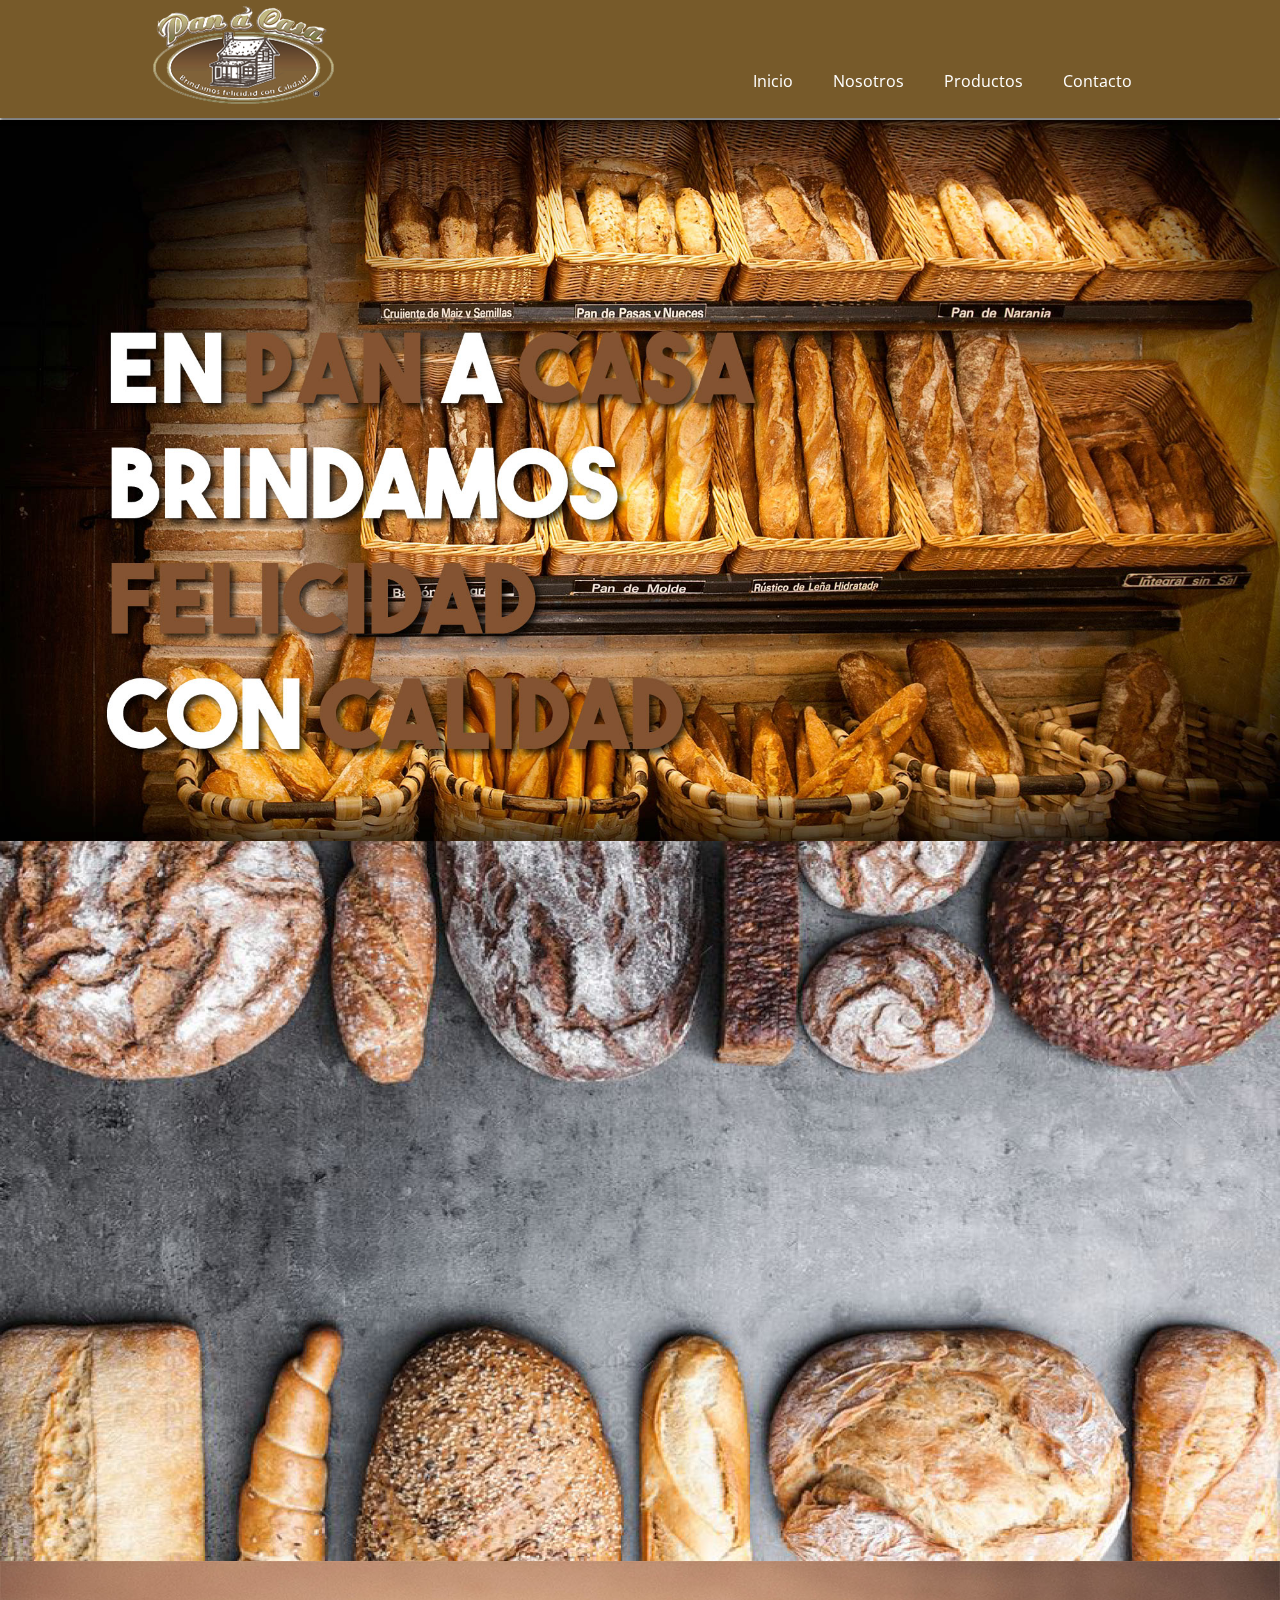
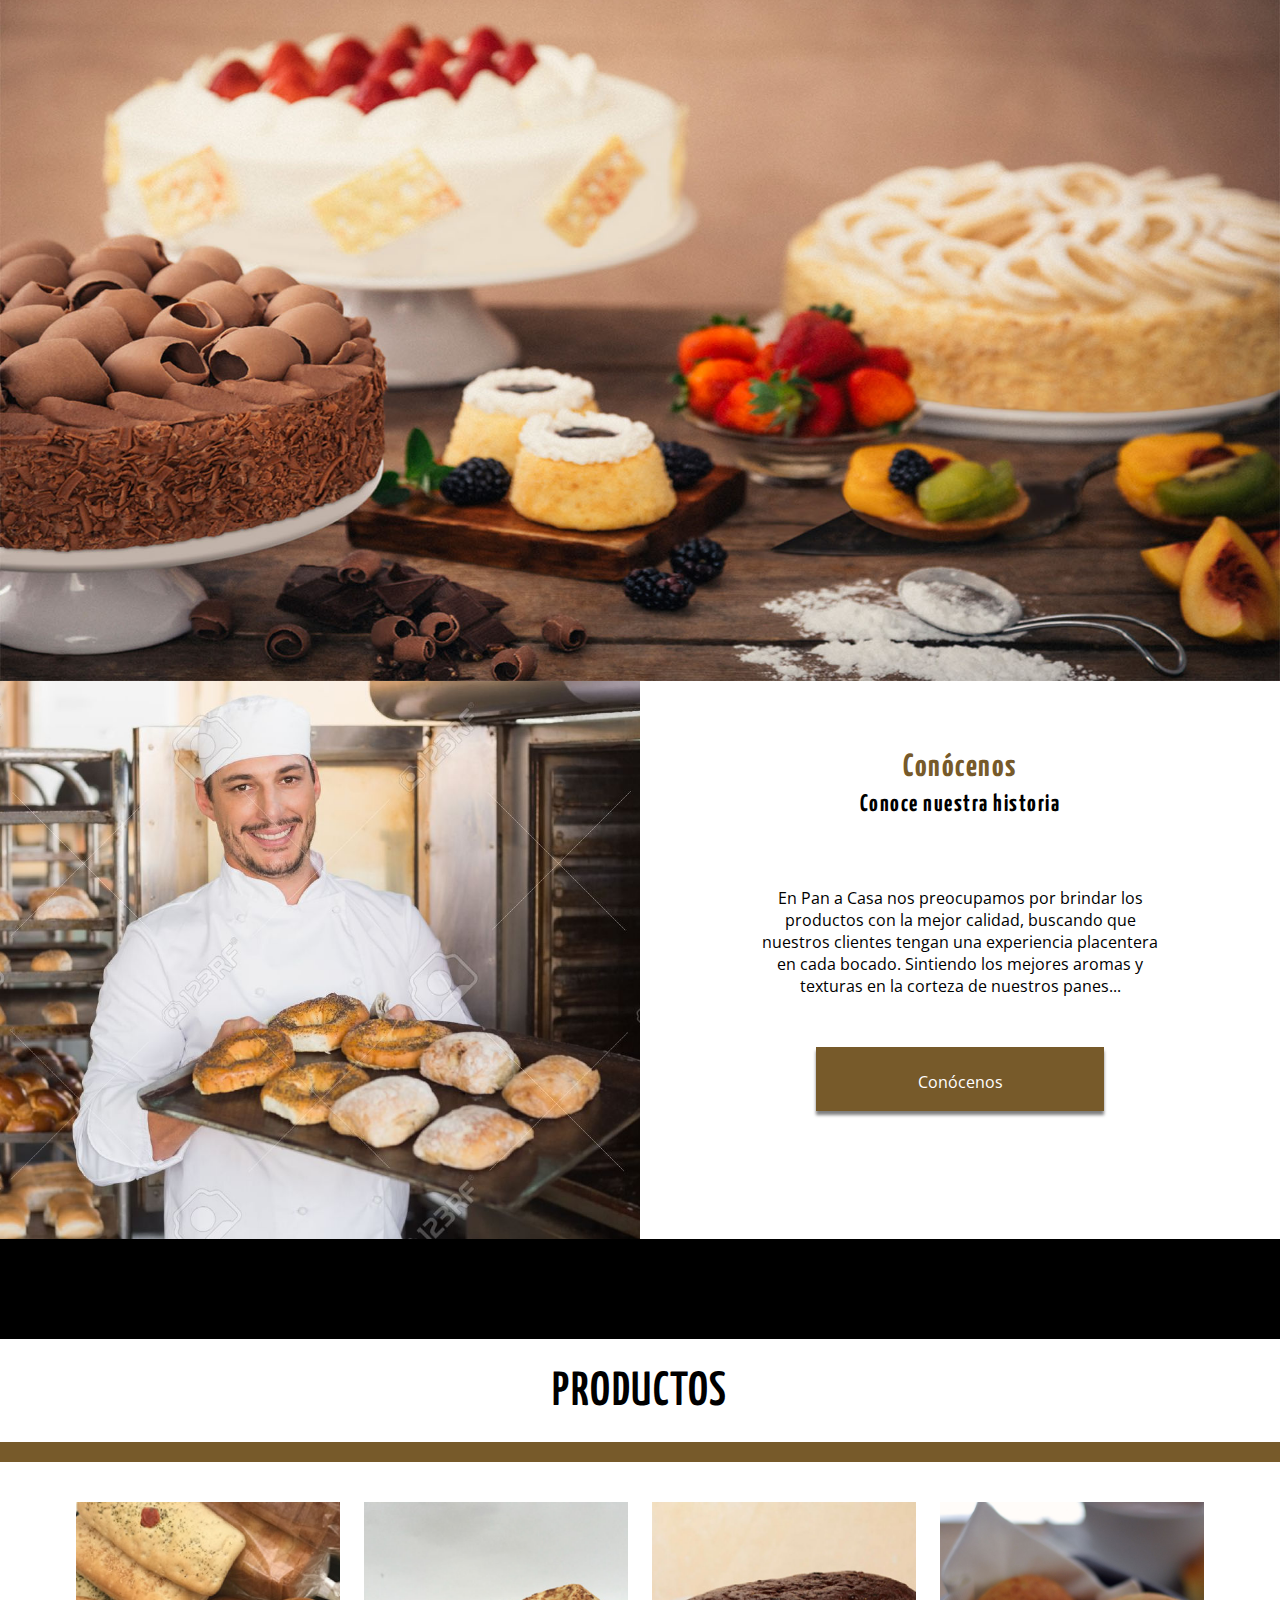
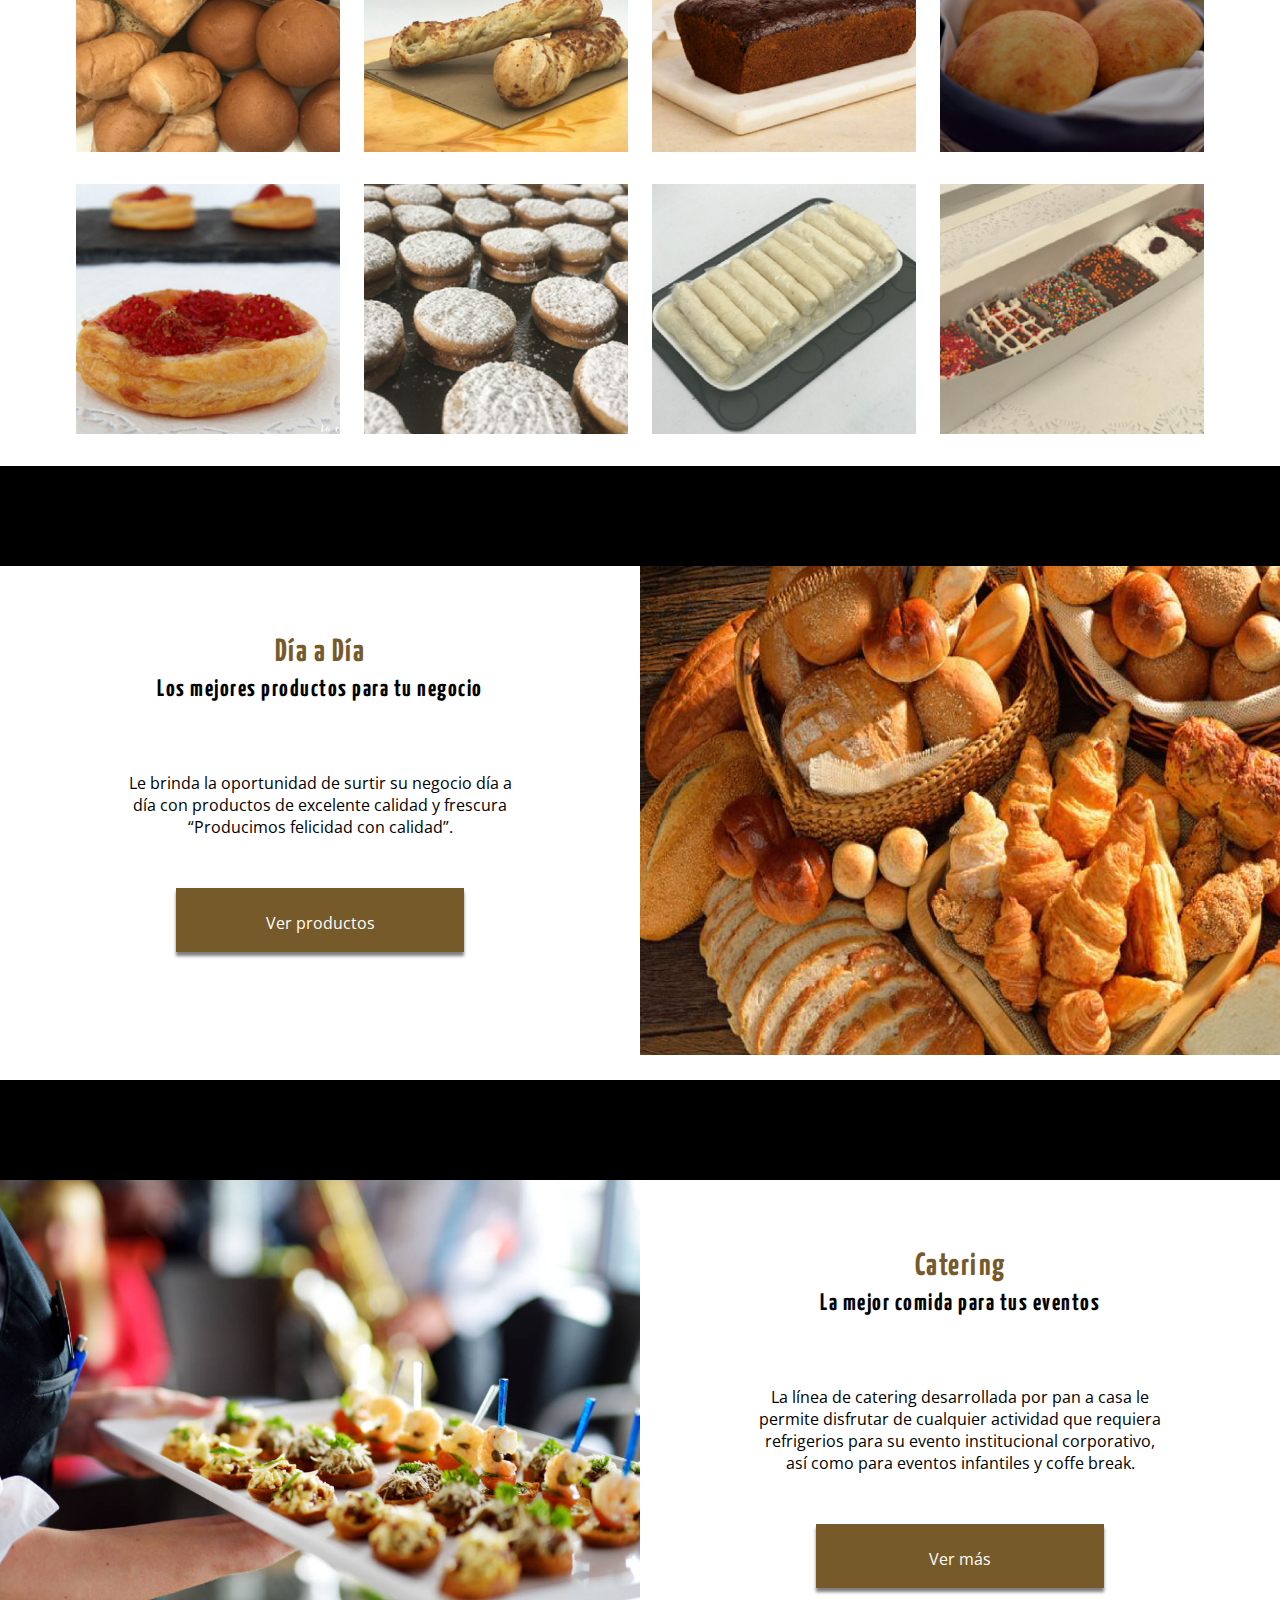
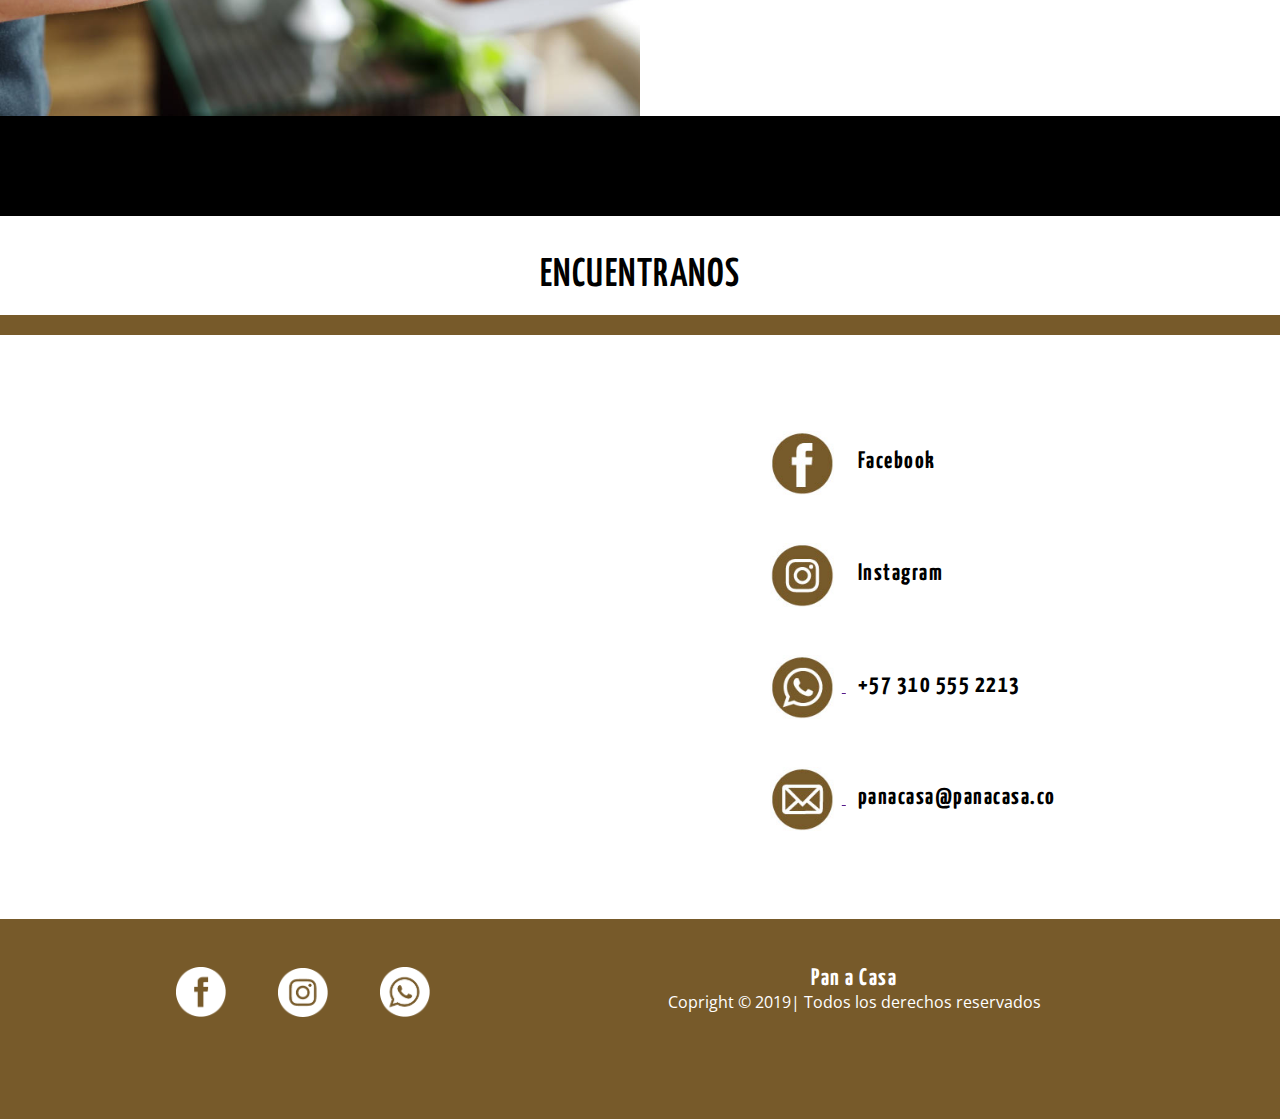
==== index.html @ 4ca824ef "CAMBIODENOMBRE" ====
<!DOCTYPE html>
<html lang="es">
<head>
    <meta charset="UTF-8">
    <title>Pan a Casa</title>
    <meta name="viewport" content="width=device-width, user-scalable=no, initial-scale=1.0, maximum-scale=1.0, minimum-scale=1.0">
    <link rel="stylesheet" href="stylemain.css">
    <link href="https://file.myfontastic.com/bBXtkY3eDu5WtBXfw7Bp5E/icons.css" rel="stylesheet">
    <script src="https://ajax.googleapis.com/ajax/libs/jquery/1.6.2/jquery.min.js"></script>
  <script src="js/jquery.flexslider.js"></script>
  <script type="text/javascript" charset="utf-8">
  $(window).load(function() {
    $('.flexslider').flexslider({
    touch: true,
    pauseOnAction: false,
    pauseOnHover: false,
});
  });
  </script>
    </head>
<body>
  <div class="cajahead">
    <header class="header">
     <div class="contenedorhead">
          <img src="img/logopanacasa.png" alt="" class="logo">
          <span class="icon-menu" id="btn-menu"></span>
          <nav class="nav" id="nav">
              <ul class="menu">
                  <li class="menu-icon"><a class="menu-item" href="">Inicio</a></li>
                  <li class="menu-icon"><a class="menu-item" href="#conocenos">Nosotros</a></li>
                  <li class="menu-icon"><a class="menu-item" href="#productossec">Productos</a></li>
                  <li class="menu-icon"><a class="menu-item" href="#contacto">Contacto</a></li>
              </ul>
          </nav>     
  </div>
  </header>
    </div>
    
      <div class="flexslider">
  <ul class="slides">
    <li>
      <img src="img/banerfoto.jpg" />
    </li>
    <li>
      <img src="img/difpan.jpg" />
    </li>
    <li>
      <img src="img/pastelesbaner.jpg" />
    </li>
  </ul>
</div>
  </div>
  <main>
      <div class="contenedor" id="conocenos">
          <div class="leftim">
              <img src="img/panadero2.jpg" alt="">
          </div>
          <div class="texder">
              <h1>Conócenos</h1>
              <h2>Conoce nuestra historia</h2>
              <div class="parrafo"><p>
                  En Pan a Casa nos preocupamos por brindar los productos con la mejor calidad, buscando que nuestros clientes tengan una experiencia placentera en cada bocado. Sintiendo los mejores aromas y texturas en la corteza de nuestros panes... 
              </p>
              </div>
              <div class="botonsec">
                  <p>Conócenos </p>
              </div>
          </div>
      </div>
      <div class="contenedor" id="productossec">
          <div class="separador">
              <img src="" alt="">
          </div>
          <div class="galeria">
             <h1>PRODUCTOS</h1>
             <div class="linea"></div>
             <div class="contenedorimagenes">
                 <div class="imagen">
                     <img src="img/panes.jpg" alt="">
                     <div class="overlay">
                         <h2>Panadería</h2>
                     </div>
                 </div>
                 <div class="imagen">
                     <img src="img/hojaldres.jpg" alt="">
                     <div class="overlay">
                         <h2>Hojaldres</h2>
                     </div>
                 </div>
                 <div class="imagen">
                     <img src="img/pasteles.jpg" alt="">
                     <div class="overlay">
                         <h2>Tortas y ponqués</h2>
                     </div>
                 </div>
                 <div class="imagen">
                     <img src="img/almojabanas.jpg" alt="">
                      <div class="overlay">
                         <h2>Masas de queso</h2>
                     </div>
                 </div>
                 <div class="imagen">
                     <img src="img/postres.jpg" alt="">
                      <div class="overlay">
                         <h2>Postres</h2>
                     </div>
                 </div>
                 <div class="imagen">
                     <img src="img/galletas.jpg" alt="">
                      <div class="overlay">
                         <h2>Galletas</h2>
                     </div>
                 </div>
                 <div class="imagen">
                     <img src="img/conge.jpg" alt="">
                      <div class="overlay">
                         <h2>Productos congelados</h2>
                     </div>
                 </div>
                 <div class="imagen">
                     <img src="img/regalos.jpg" alt="">
                      <div class="overlay">
                         <h2>Regalos</h2>
                     </div>
                 </div>
                  
             </div>
              
          </div>
      </div>
      <div class="contenedor">
          <div class="separador">
              <img src="" alt="">
          </div>
      </div>
       <div class="contenedor">
          <div class="rightim">
              <img src="img/diaadia2.jpg"  alt="">
          </div>
          <div class="texiz">
              <h1>Día a Día</h1>
              <h2> Los mejores productos para tu negocio</h2>
              <div class="parrafo"><p>
                  Le brinda la oportunidad de surtir su negocio día a día con productos de excelente calidad y frescura “Producimos felicidad con calidad”.
              </p>
              </div>
              <div class="botonsec">
                  <p>Ver productos</p>
              </div>
          </div>
      </div>
      <div class="contenedor">
          <div class="separador">
              <img src="" alt="">
          </div>
      </div>
      <div class="contenedor">
          <div class="leftim">
              <img src="img/catering1.jpg" class="fotovol" alt="">
          </div>
          <div class="texder">
              <h1>Catering</h1>
              <h2> La mejor comida para tus eventos</h2>
              <div class="parrafo"><p>
                  La línea de catering desarrollada por pan a casa le permite disfrutar de cualquier actividad que requiera refrigerios para su evento institucional corporativo, así como para eventos infantiles y coffe break.
              </p>
              </div>
              <div class="botonsec">
                  <p>Ver más</p>
              </div>
          </div>
      </div>
          <div class="contenedorcontacto" id="contacto">
          <div class="separador"></div>
          <h1 class="titulocontacto">ENCUENTRANOS</h1>
          <div class="linea"></div>
          <div class="cajacontacto">
         <div class="mapa">
              <iframe src="https://www.google.com/maps/embed?pb=!1m18!1m12!1m3!1d3976.5927268356913!2d-74.11745338573681!3d4.666472343253978!2m3!1f0!2f0!3f0!3m2!1i1024!2i768!4f13.1!3m3!1m2!1s0x8e3f9b82603d0555%3A0x3b251848b9c4eae8!2sCl.%2025b%20Bis%20%2373a-94%2C%20Bogot%C3%A1!5e0!3m2!1ses-419!2sco!4v1574787396171!5m2!1ses-419!2sco" frameborder="0" style="border:0;" allowfullscreen="" ></iframe>
          </div>
          <div class="redescontacto">
              <div class="lineascon">
                <a href="https://www.facebook.com/PanaCasaCol/" target="_blank"><img src="img/logofb.jpg" alt=""></a>
                  <h2>Facebook</h2>
              </div>
              <div class="lineascon">
                  <a href="https://www.instagram.com/panacasacol1/" target="_blank"><img src="img/logoinsta.jpg" alt=""></a>
                  <h2>Instagram</h2>
              </div>
              <div class="lineascon">
                  <a href="" target="_blank"><img src="img/logowa.jpg" alt="">
                  </a>
                  <h2>+57 310 555 2213</h2>
              </div>
              <div class="lineascon">
                  <a href="" target="_blank"><img src="img/logogmail.jpg" alt="">
                  </a>
                  <h2>panacasa@panacasa.co</h2>
              </div>
          </div>
        </div>  
      </div>
  </main>
  <footer>
      <div class="contenedor">
          <div class="divfooter">
              <div class="footeriz">
                <div class="redes"> 
                   <div class="linearedes">
                    <div class="red"><a href="https://www.facebook.com/PanaCasaCol/" target="_blank"><img src="img/logofbpng.png" alt=""></a></div>
                    <div class="red"><a href="https://www.instagram.com/panacasacol1/" target="_blank"><img src="img/logoinstapng.png" alt=""></a></div>
                    <div class="red"><a href="" target="_blank"><img src="img/logowapng.png" alt=""></a></div>
                 </div>  
              </div>
              </div>
              <div class="footerder">
                      
                         <h2>Pan a Casa</h2>
                  <p>Copright © 2019| Todos los derechos reservados</p> 
                         
                     
                  </div>
              </div>
          </div>
      </div>
  </footer>
  <script src="js/menumain.js"></script> 
      </body>
</html>
---- stylemain.css ----
@import url(https://fonts.googleapis.com/css?family=Yanone+Kaffeesatz);
@import 'https://fonts.googleapis.com/css?family=Open+Sans';
* {
  box-sizing: border-box;
}
img {
  display: block;
  max-width: 100%;
}
body {
  margin: 0;
  font-family: 'Open Sans', sans-serif;
}
h1, h2, h3, h4, h5, h6 {
  font-family: 'Yanone Kaffeesatz', sans-serif;
  letter-spacing: 1.5px;
}

/*-------------------ESTILOSDELHEADER---------------------*/
.header{
    width:100%;
    margin:auto;
    background: #775A2A;
    margin-bottom: 10px;
    position: fixed;
    z-index:100;
    top: 0;
    box-shadow: 0px 4px 3px rgba(0,0,0,.5)
}
 .contenedorhead{
    margin: auto;
    width: 80%;
}
.logo{
    display: inline-block;
}
.logoscroll{
    display: none;
}
.nav{
    float: right;
    display: inline-block;
    margin-top: 60px;
    
}
.menu{
    list-style: none;
    overflow: hidden;
}
.menu-icon{
    float: left;
    padding: 10px;    
    
}
.menu-item{
    text-decoration: none;
    padding: 10px;
    color:#fff;
}
.menu-icon a:hover{
    background: #5D461D;
}
.icon-menu{
    display:none;
    width:40px;
    height:40px;
    font-size: 30px;
    background: #BAB13A;
    color:#BAB13A;
    text-align: center;
    line-height:45px;
    border radius:5px;
    margin-left: auto;
    cursor:pointer;
    position: absolute;
    top: 1em;
    right: 2em;
}
.mostrar{
    left: 0;
}

/*-------------------MENU RESPONSIVE-------------------------*/
    @media screen and (max-width:1024px){
        .icon-menu{
            display:block;
            
        }
       .nav{
    position:absolute;
    top:110px;
    left:100%;
    width:100%;
    z-index: 999;
    transition: all 0.5s;
    background: blue;
    margin: 0px;
    padding: 0px;
    }

.menu{
    list-style: none;
    padding: 0;
    margin:0;
    display: block;
}
.menu-item{
    display: block;
    padding: 15px;
    background: #896C42;
    text-decoration:none;
    text-align: center;
    color:white;
    opacity: 80%;
    margin-top: 0px;
    
   
    
}
.menu-icon{
    display: block;
    float:none;
    margin: 0px;
    width: 100%;
    display: block;
    padding: 15px;
    background: #896C42;
    text-decoration:none;
    text-align: center;
    color:white;
    opacity: 80%;
    margin-top: 0px;
    
}
       
.menu-item:hover{
    background: red;
    color:black;
    text-align: center;
}
.mostrar{
    left: 0;
}
    }
    
/*--------------------------ESTILO SLIDER--------------------------*/
@font-face {
  font-family:'flexslider-icon';
  src: url('../fonts/flexslider-icon.eot');
  src: url('../fonts/flexslider-icon.eot?#iefix') format('embedded-opentype'), url('../fonts/flexslider-icon.woff') 
  format('woff'), url('../fonts/flexslider-icon.ttf') format('truetype'), url('../fonts/flexslider-icon.svg#flexslider-icon') format('svg');
  font-weight: normal;
  font-style: normal;
}

* {
  margin:0;
  padding:0;
}
.flexslider{
 width: 100%;
 position:relative;
    margin-top: 120px;
}
.slides{
 overflow: hidden;
}
.slides img{
 width: 100%;
}
.slidess,.flex-control-nav,.flex-direction-nav{
 margin:0;
 padding:0;
 list-style:none;
}
.flex-control-nav{
 width:100%;
 text-align:center;
 position: absolute;
 bottom: 5%;
 z-index:999;
}
.flex-control-nav li{
 display: inline-block;
 margin:0 6px;
}
.flex-control-nav li a{
 display:block;
 width:12px;
 background:#777777;
 height:12px;
 border-radius:12px;
 text-indent:-9999px;
}
.flex-control-nav li a:hover{
 background:#2E2E2E;
}
.flex-control-nav li a.flex-active{
 background:#BAB13A;
}
.flex-direction-nav a{
display:block;
text-decoration:none;
position:absolute;
top: 50%;
z-index:999;
width:40px;
height:40px;
overflow:hidden;

}
.flex-direction-nav .flex-prev{
 left:10px;
}
.flex-direction-nav .flex-next{
 right:10px;
 transform: rotate(180deg);
}
.flex-direction-nav a:before{
font-family: "flexslider-icon";
font-size: 40px;
display: inline-block;
content: '\f001';
color:#FFF;
text-shadow: 1px 1'x 0 rgba(255, 255, 255,0.3);
}
flex-direction-nav a.flex-next:before{
content:'\f002';
}
/*-----------------------SECCION CONOCENOS-------------*/
.contenedor{
    display: flex;
    flex-wrap: wrap;
}

.leftim{
    width: 50%;
    display: inline-block;
}
.leftim img{
     width: 100%;
    height: 100%;
    object-fit: cover;
}
.texder{
    display: inline-block;
    background: ;
    width:50%;
    float:right;
    justify-content: center;
    text-align: center;
    padding-bottom: 8em;

}
.texder h1{
    margin: auto;
    color: #775A2A;
    padding-top: 70px;
   
    
}
.texder h2{
    padding-top: 10px;
}
.parrafo{
    width:70%;
    padding: 20px;
    margin: auto;
}
.parrafo p{
    padding-top: 50px;
}
.botonsec{
    border-width: 2px;
    border-color: purple;
    background: #775A2A;
    width:40%;
    height: 20%;
    margin: auto;
    margin-top: 30px;
    box-shadow: 0px 4px 3px rgba(0,0,0,.5)
}
.botonsec p{
    padding: 25px;
    color: white;
}
/*--------------------------- MEDIA SEC CONOCENOS-----------------------------------*/
@media screen and (max-width:768px){
    .leftim{
        width: 100% !important;
        display: block !important;
    }
    .texder{
        width:100%;
    }
    .botonsec{
        width: 50% !important;
        height: 4.5em !important;
    }
    .botonsec p{
        font-size: 1em !important;
        padding: 30px !important;
        
        
    }


}
@media screen and (min-width:769px){
  
    .botonsec{
        width: 45% !important;
        height: 4em !important;
    }
    .botonsec p{
        font-size: 100% !important;
        padding: 1.5em !important;
        
        
    }
}
/*------------------------SECCION PRODUCTOS-----------------*/
.separador{
    width: 100%;
    height: 100px;
    background: black;
}
.galeria{
    font-family: "open sans";
}
.galeria h1{
    text-align: center;
    margin: 30px 0 25px 0;
    font-weight: 600;
    font-size: 3em;
}
.linea{
    border-top: 20px solid #775A2A;
    margin-bottom: 40px;
}
.contenedorimagenes{
    display: flex;
    width:90%;
    margin: auto;
    justify-content: space-around;
    flex-wrap: wrap;
    border-radius: 3px;
    
}
.contenedorimagenes .imagen{
    width:23%;
    height: 250px;
    margin-bottom: 5px;
    position: relative;
    margin-bottom: 2em;
}
.imagen img{
    width: 100%;
    height: 100%;
    object-fit: cover;
}
.overlay{
    position: absolute;
    bottom: 0;
    left: 0;
    background: rgba(147, 115, 68, 0.78);
    width: 100%;
    height:0;
    transition: .6s ease;
    overflow: hidden;
    
}
.overlay h2{
    color: #fff;
    font-size: 30px;
    font-weight: 300;
    position: absolute;
    top:50%;
    left:50%;
    text-align: center;
    transform: translate(-50%, -50%)
}
.imagen:hover .overlay{
    height:100%;
    cursor: pointer;
}
    
/*--------------MEDIA PRODUCTOS-------------*/
@media screen and (max-width:1024px){
    .contenedorimagenes{
        width:95%;
    }
}
@media screen and (max-width:768px){
    .contenedorimagenes{
        width:90%;
    }
    .contenedorimagenes .imagen{
        width:48%;
    }
}
@media screen and (max-width:500px){
    .contenedorimagenes{
        width:95%;
    }
     .contenedorimagenes .imagen{
        width:80%;
    }
}


/*---------------SECCIÓN DIA A DIA-----------*/
.rightim{
    width: 50%;
    display: inline-block;
    right: 0;
    position: absolute;
    
    
}
.rightim img{
    width: 100%;
    height: 100%;
    object-fit: cover;
}
    
.texiz{
    display: inline-block;
    width:50%;  
    justify-content: center;
    text-align: center;
    padding-bottom: 8em;

}
.texiz h1{
    margin: auto;
    color: #775A2A;
    padding-top: 70px;
   
    
}
.texiz h2{
    padding-top: 10px;
    
    
}
.parrafo{
    width:70%;
    padding: 20px;
    margin: auto;
}
.parrafo p{
    padding-top: 50px;
}
 
.botonsec:hover{
    cursor: pointer;
     -webkit-transform: scale(1.1);
    transform: scale(1.1)
}
.botonsec p{
    padding: 15px;
}
.fotovol{
        -webkit-transform: scaleX(-1);
    -moz-transform: scaleX(-1);
    transform: scaleX(-1);
    filter: FlipH;
    -ms-filter: "FlipH";
}
/*--------------- MEDIA SECCION DIA A DIA----------*/

@media screen and (max-width:768px){
    .rightim{
        width: 1000% !important;
        float: none !important;
        display: block !important;
        position: static;
        
    }
    .texiz{
        width:100%;
        display: block !important;
        
    }
   
}

/*-----------------------------SECCION CONTACTO-----------------------*/
.titulocontacto{
    display: block;
    text-align: center;
    padding: 20px;
    margin-top: 20px;
    font-weight: 600;
    font-size: 2.5em;
    
}
iframe{
    width: 100%;
    height: 25em;
}
.cajacontacto{
    display: flex;
    width: 80%;
    margin: auto;
    padding-bottom: 4em;
}
.mapa{
    display: inline-block;
    margin-top: 2em;
    width:40%;
    
}
.redescontacto{
    display: inline-block;
    margin: auto;
    margin-top: 2em;
}
.lineascon{
    margin-left: 8em;
    padding: 1em;
    align-content: center;
}
.lineascon img {
    display: inline-block;
    margin: auto;
    vertical-align: middle;
    transform: scale(0.8); 
    
}
.lineascon img:hover {
    transform: scale(1);
    
}
.lineascon h2{
    display: inline-block;
    margin: auto;
    margin-left: 0.5em; 

}

/*------------------------ MEDIA CONTACTO--------------------------------*/

@media screen and (max-width:500px){
  
    .mapa{
        display: block;
        width: 100%;
    }
    .redescontacto{
        width: 100%;
        display: block;
        margin: auto;   
        margin-top: 3em;
        padding-right:;
        }
    .lineascon{
        margin: 0;
        width: 
    }
    .cajacontacto{
        display: block;
        width: 90%;
    }
   
    
}
/*--------------------------------FOOTER---------------------------*/

footer{
    background: #775A2A;
    height: 200px;
    width: 100%;
    
}
.divfooter{
    width: 80%;
    margin: auto;
    margin-top: 3em;
    display: flex;
    }
.footeriz{
    width: 40%;
    display: flex;
    
}
.footerder{
   
    width: 40%;
    display: inline-block;
    margin-left: 7em;
    text-align: center;
     color: #fff;
}

.red{
    display: inline-block;
    width: 50px;
    margin-left: 3em;
}

/*-----------------------------------MEDIA FOOTER----------------------*/

@media screen and (max-width:1024px){
    .divfooter{
        width: 80%;
    }
    .footeriz{
        width: 80%;
        margin: auto;
        display: block;
        
    }
    .linearedes{
        margin: auto;

    }
    .footerder{
        margin-top: 3em;
        margin-left: 0;
        width: 60%;
    }
    footer{
        height: 300px;
    }
    .red{
        margin-left: 1em;
    }
}

@media screen and (max-width:500px){
      .divfooter{
        width: 90%;
          display: block;
          margin: auto;
          margin-top: 2em;
    }
    .footeriz{
        width: 80%;
        margin: auto;
        display: block;   
        
    }
    .linearedes{
        margin: auto;
        justify-content: center;
        

    }
    .red{
        margin-left: 12%
    }
    .footerder{
        
        margin-left: 20%
    }
    footer{
        height: 300px;
    }
}
}
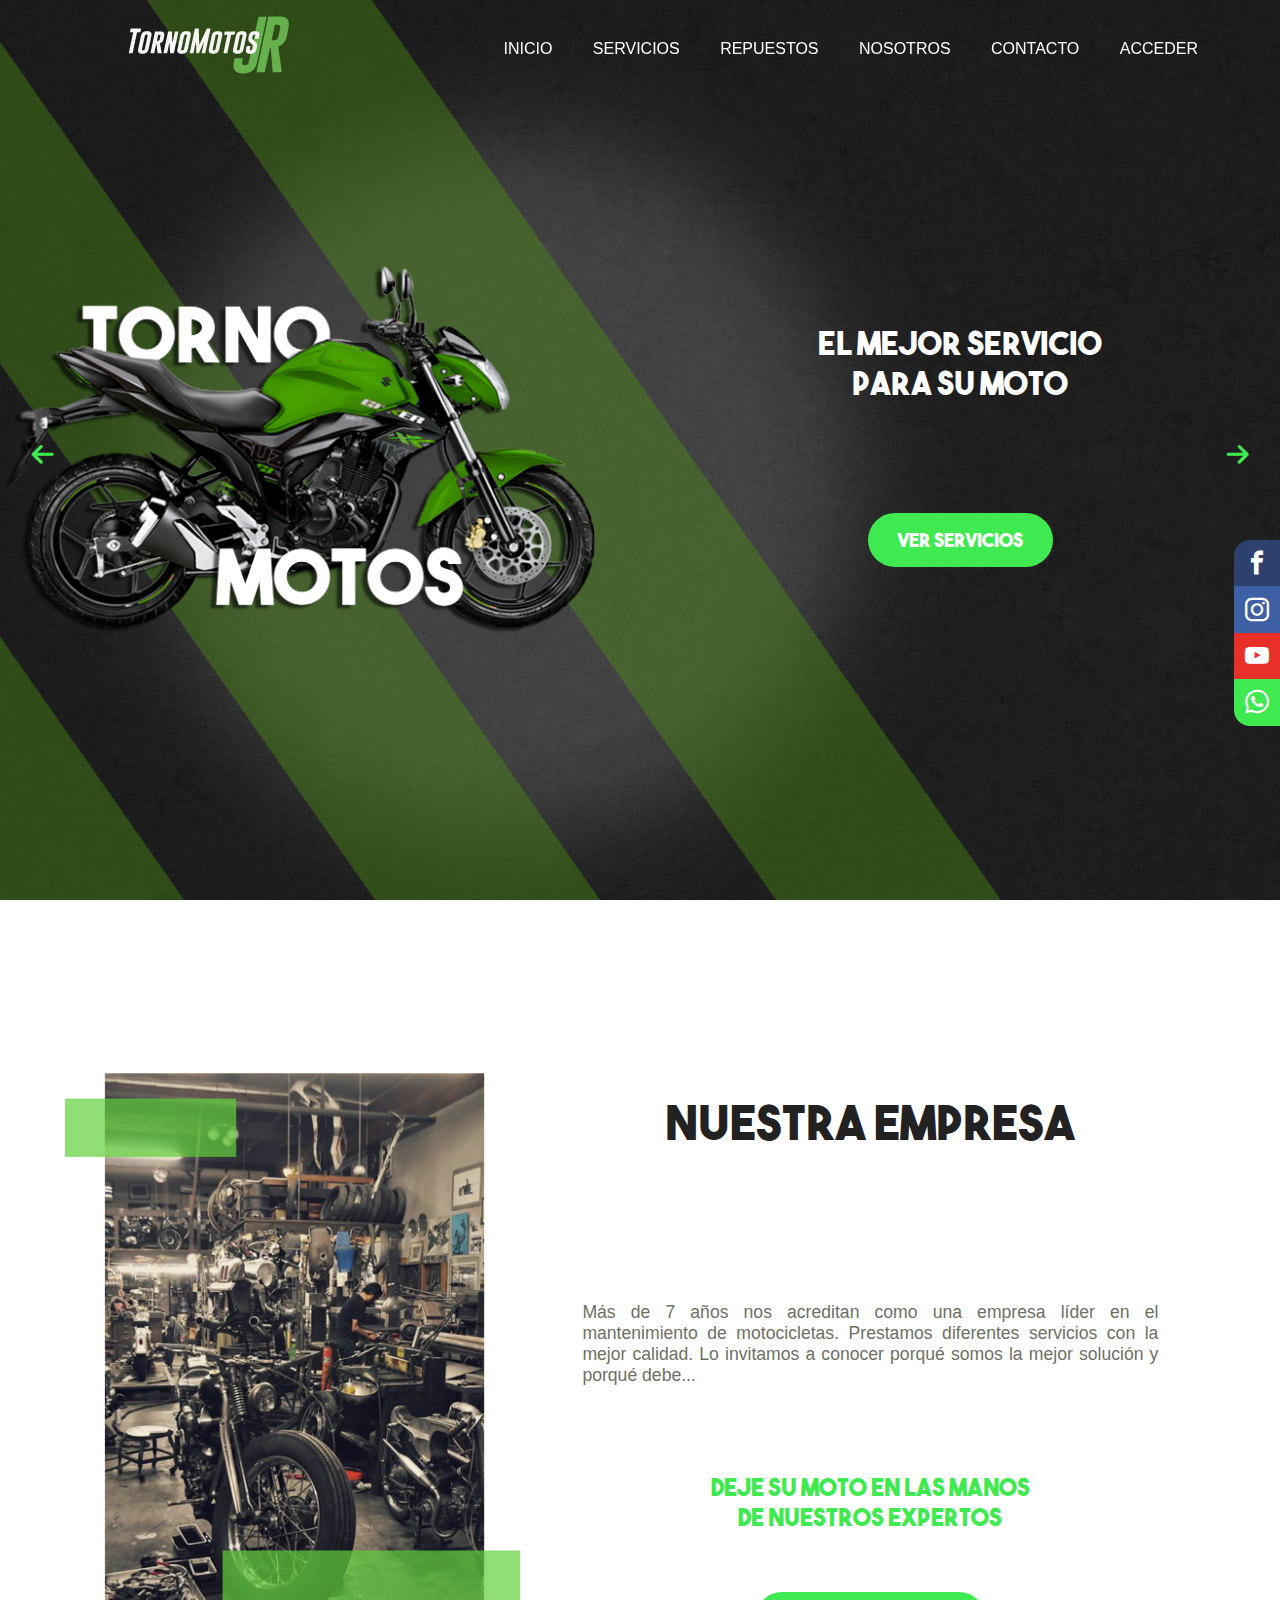
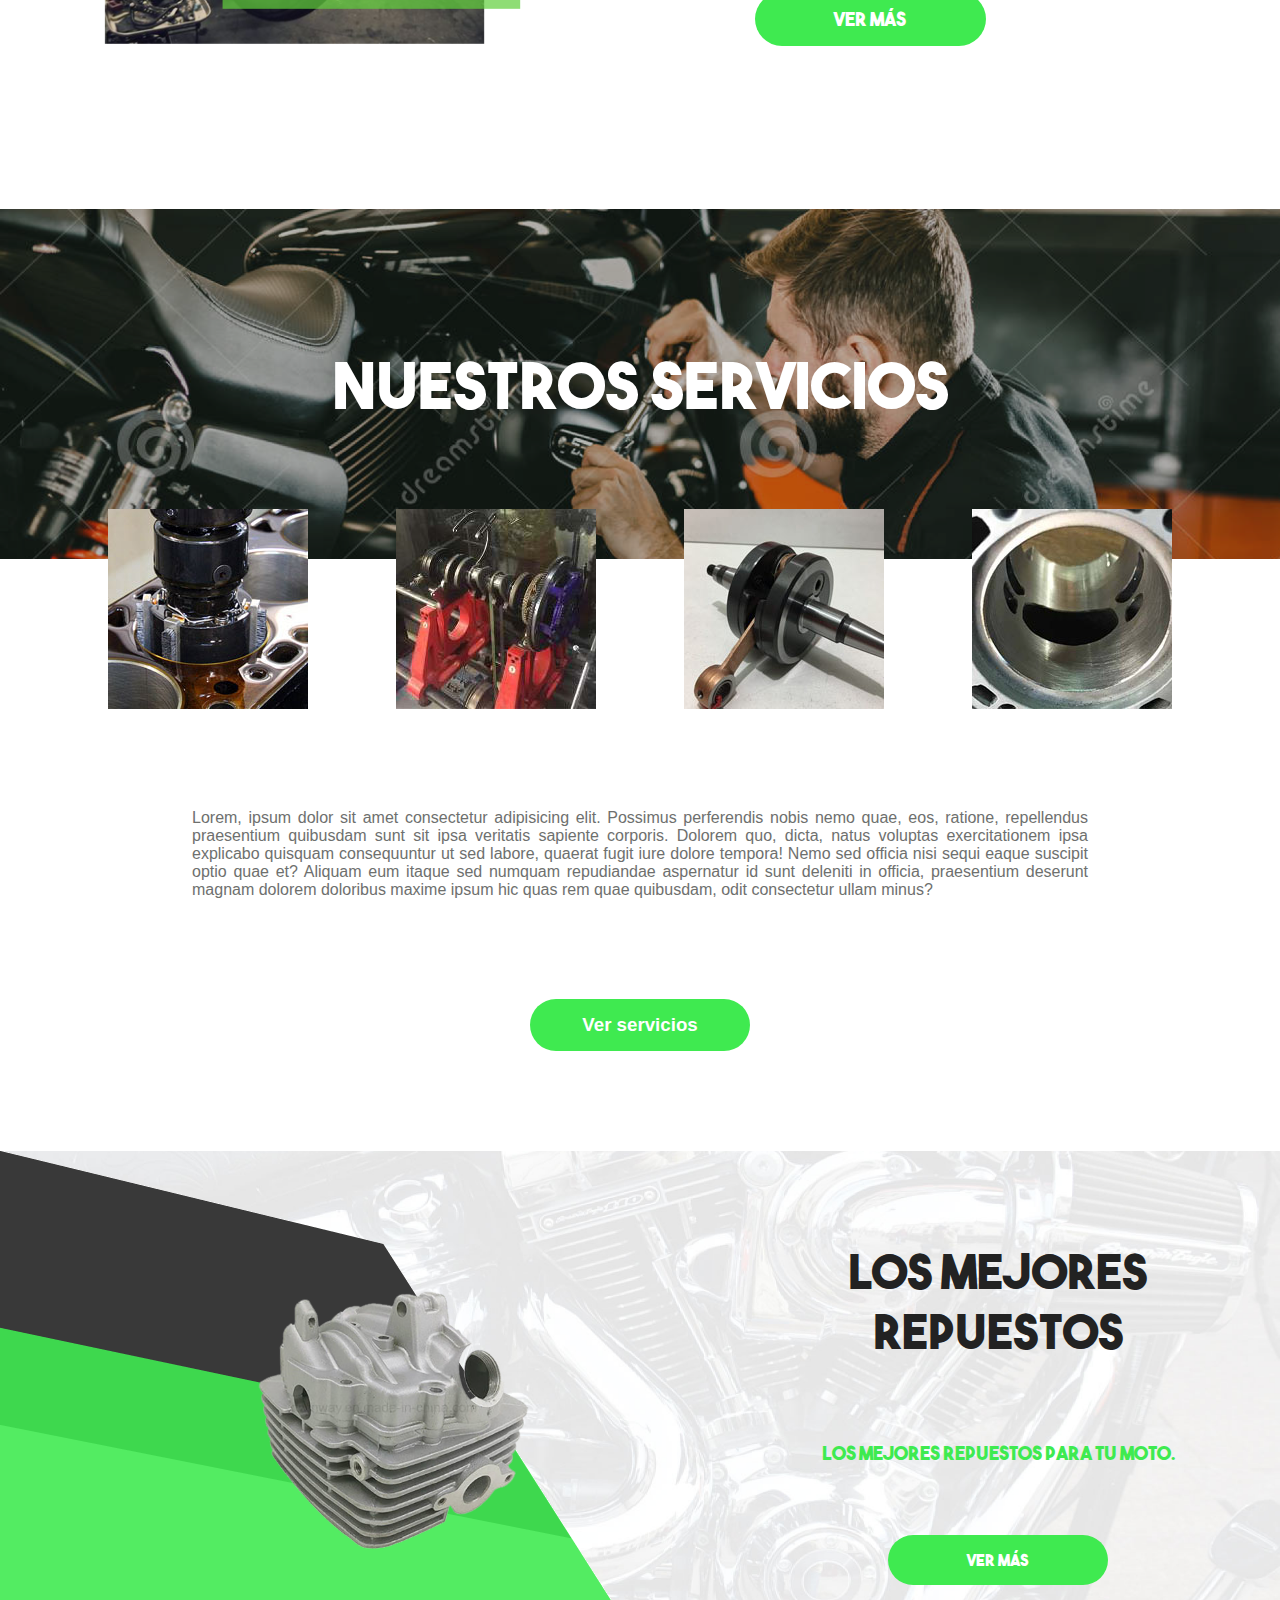
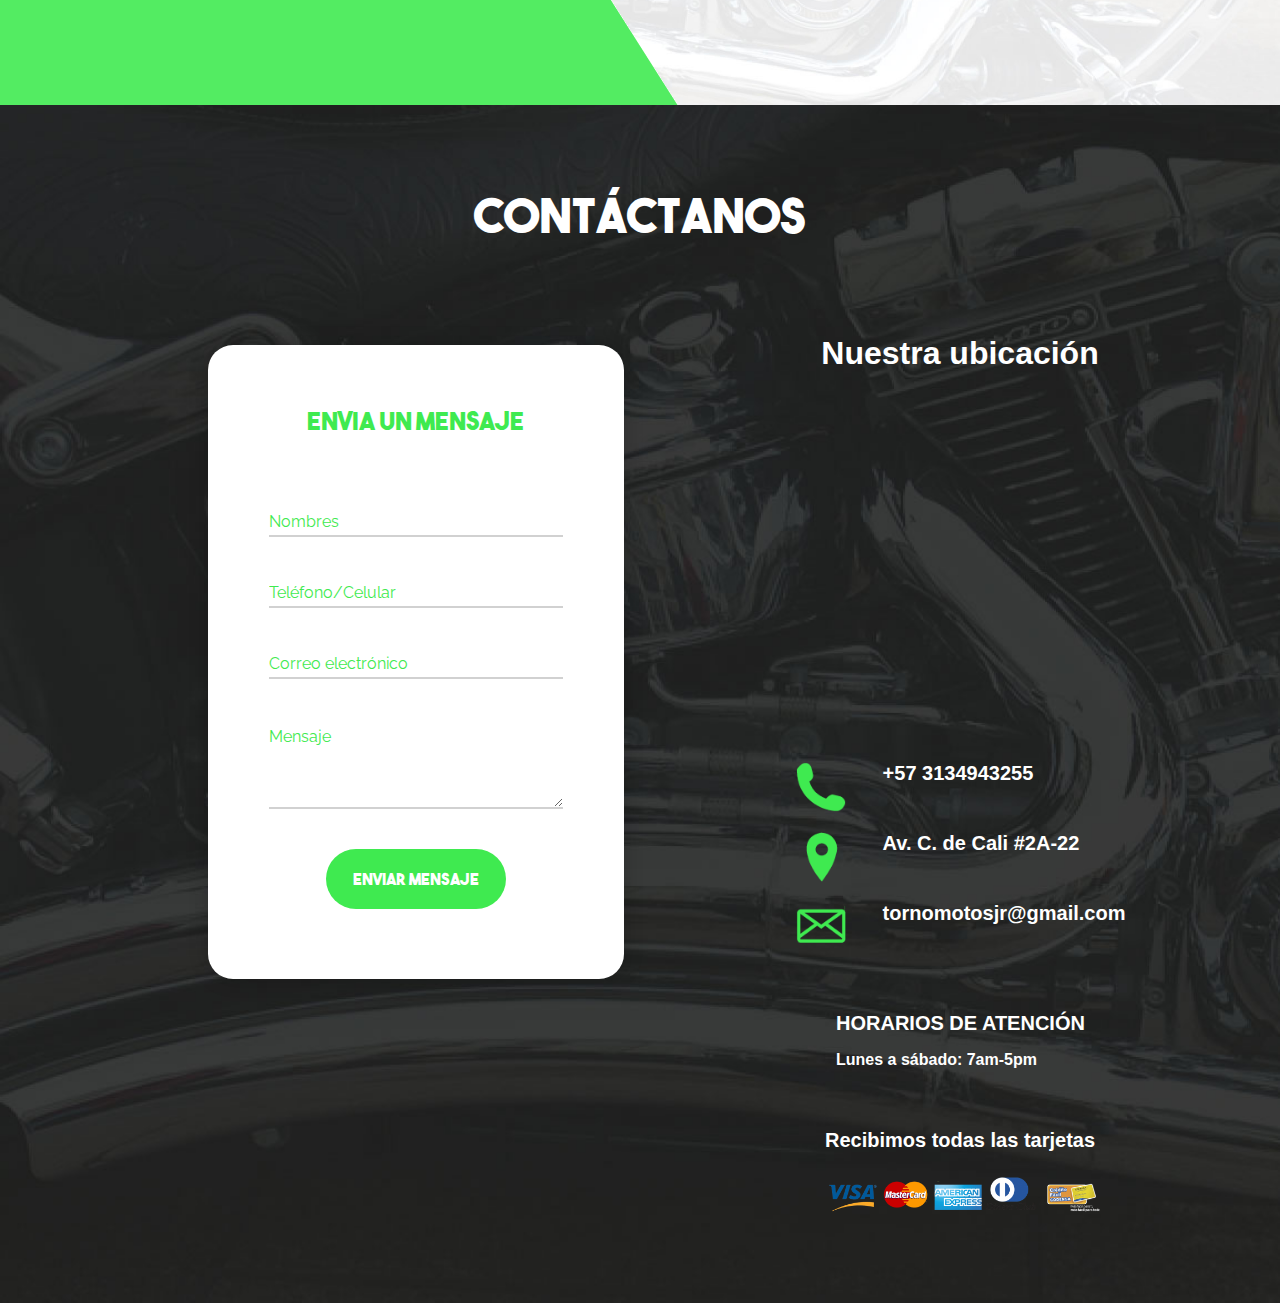
==== commit cd30b7d0: "sss" ====
--- a/index.html
+++ b/index.html
@@ -1,229 +1,330 @@
 <!DOCTYPE html>
 <html lang="es">
+
 <head>
-    <meta charset="UTF-8">
-    <title>Pan a Casa</title>
-    <meta name="viewport" content="width=device-width, user-scalable=no, initial-scale=1.0, maximum-scale=1.0, minimum-scale=1.0">
-    <link rel="stylesheet" href="stylemain.css">
-    <link href="https://file.myfontastic.com/bBXtkY3eDu5WtBXfw7Bp5E/icons.css" rel="stylesheet">
-    <script src="https://ajax.googleapis.com/ajax/libs/jquery/1.6.2/jquery.min.js"></script>
-  <script src="js/jquery.flexslider.js"></script>
-  <script type="text/javascript" charset="utf-8">
-  $(window).load(function() {
-    $('.flexslider').flexslider({
-    touch: true,
-    pauseOnAction: false,
-    pauseOnHover: false,
-});
-  });
-  </script>
-    </head>
+	<meta charset="UTF-8">
+	<meta name="theme-color" content="#3FEA50" />
+	<title>Torno Motos Jr</title>
+	<link rel="stylesheet" href="flexslider.css" type="text/css">
+	<script src="https://ajax.googleapis.com/ajax/libs/jquery/1.6.2/jquery.min.js"></script>
+	<meta name="viewport"
+		content="width=device-width, user-scalable=no, initial-scale=1.0, maximum-scale=1.0, minimum-scale=1.0">
+	<link rel="stylesheet" href="./style.css">
+	<link href="https://fonts.googleapis.com/css?family=Raleway:300,300i,400,500,600,700,700i,800&display=swap" rel="stylesheet">	<script src="https://kit.fontawesome.com/2c36e9b7b1.js"></script>
+
+
+	<!-- <script src="./js/jquery.js"></script> -->
+	<!-- <script src="https://ajax.googleapis.com/ajax/libs/jquery/1.6.2/jquery.min.js"></script> -->
+	<script src="https://kit.fontawesome.com/a076d05399.js"></script>
+	<script src="./js/menuscroll.js"></script>
+	<script src="./js/script.js"></script>
+	<script src="./js/icono.js"></script>
+	<script src="./js/scroll.js"></script>
+	<script src="./js/repuestos.js"></script>
+	<script src="./js/scriptformulario.js"></script>
+	<script src="./js/jquery-3.2.1.js"></script>
+</head>
+
 <body>
-  <div class="cajahead">
-    <header class="header">
-     <div class="contenedorhead">
-          <img src="img/logopanacasa.png" alt="" class="logo">
-          <span class="icon-menu" id="btn-menu"></span>
-          <nav class="nav" id="nav">
-              <ul class="menu">
-                  <li class="menu-icon"><a class="menu-item" href="">Inicio</a></li>
-                  <li class="menu-icon"><a class="menu-item" href="#conocenos">Nosotros</a></li>
-                  <li class="menu-icon"><a class="menu-item" href="#productossec">Productos</a></li>
-                  <li class="menu-icon"><a class="menu-item" href="#contacto">Contacto</a></li>
-              </ul>
-          </nav>     
-  </div>
-  </header>
-    </div>
-    
-      <div class="flexslider">
-  <ul class="slides">
-    <li>
-      <img src="img/banerfoto.jpg" />
-    </li>
-    <li>
-      <img src="img/difpan.jpg" />
-    </li>
-    <li>
-      <img src="img/pastelesbaner.jpg" />
-    </li>
-  </ul>
-</div>
-  </div>
-  <main>
-      <div class="contenedor" id="conocenos">
-          <div class="leftim">
-              <img src="img/panadero2.jpg" alt="">
-          </div>
-          <div class="texder">
-              <h1>Conócenos</h1>
-              <h2>Conoce nuestra historia</h2>
-              <div class="parrafo"><p>
-                  En Pan a Casa nos preocupamos por brindar los productos con la mejor calidad, buscando que nuestros clientes tengan una experiencia placentera en cada bocado. Sintiendo los mejores aromas y texturas en la corteza de nuestros panes... 
-              </p>
-              </div>
-              <div class="botonsec">
-                  <p>Conócenos </p>
-              </div>
-          </div>
-      </div>
-      <div class="contenedor" id="productossec">
-          <div class="separador">
-              <img src="" alt="">
-          </div>
-          <div class="galeria">
-             <h1>PRODUCTOS</h1>
-             <div class="linea"></div>
-             <div class="contenedorimagenes">
-                 <div class="imagen">
-                     <img src="img/panes.jpg" alt="">
-                     <div class="overlay">
-                         <h2>Panadería</h2>
-                     </div>
-                 </div>
-                 <div class="imagen">
-                     <img src="img/hojaldres.jpg" alt="">
-                     <div class="overlay">
-                         <h2>Hojaldres</h2>
-                     </div>
-                 </div>
-                 <div class="imagen">
-                     <img src="img/pasteles.jpg" alt="">
-                     <div class="overlay">
-                         <h2>Tortas y ponqués</h2>
-                     </div>
-                 </div>
-                 <div class="imagen">
-                     <img src="img/almojabanas.jpg" alt="">
-                      <div class="overlay">
-                         <h2>Masas de queso</h2>
-                     </div>
-                 </div>
-                 <div class="imagen">
-                     <img src="img/postres.jpg" alt="">
-                      <div class="overlay">
-                         <h2>Postres</h2>
-                     </div>
-                 </div>
-                 <div class="imagen">
-                     <img src="img/galletas.jpg" alt="">
-                      <div class="overlay">
-                         <h2>Galletas</h2>
-                     </div>
-                 </div>
-                 <div class="imagen">
-                     <img src="img/conge.jpg" alt="">
-                      <div class="overlay">
-                         <h2>Productos congelados</h2>
-                     </div>
-                 </div>
-                 <div class="imagen">
-                     <img src="img/regalos.jpg" alt="">
-                      <div class="overlay">
-                         <h2>Regalos</h2>
-                     </div>
-                 </div>
-                  
-             </div>
-              
-          </div>
-      </div>
-      <div class="contenedor">
-          <div class="separador">
-              <img src="" alt="">
-          </div>
-      </div>
-       <div class="contenedor">
-          <div class="rightim">
-              <img src="img/diaadia2.jpg"  alt="">
-          </div>
-          <div class="texiz">
-              <h1>Día a Día</h1>
-              <h2> Los mejores productos para tu negocio</h2>
-              <div class="parrafo"><p>
-                  Le brinda la oportunidad de surtir su negocio día a día con productos de excelente calidad y frescura “Producimos felicidad con calidad”.
-              </p>
-              </div>
-              <div class="botonsec">
-                  <p>Ver productos</p>
-              </div>
-          </div>
-      </div>
-      <div class="contenedor">
-          <div class="separador">
-              <img src="" alt="">
-          </div>
-      </div>
-      <div class="contenedor">
-          <div class="leftim">
-              <img src="img/catering1.jpg" class="fotovol" alt="">
-          </div>
-          <div class="texder">
-              <h1>Catering</h1>
-              <h2> La mejor comida para tus eventos</h2>
-              <div class="parrafo"><p>
-                  La línea de catering desarrollada por pan a casa le permite disfrutar de cualquier actividad que requiera refrigerios para su evento institucional corporativo, así como para eventos infantiles y coffe break.
-              </p>
-              </div>
-              <div class="botonsec">
-                  <p>Ver más</p>
-              </div>
-          </div>
-      </div>
-          <div class="contenedorcontacto" id="contacto">
-          <div class="separador"></div>
-          <h1 class="titulocontacto">ENCUENTRANOS</h1>
-          <div class="linea"></div>
-          <div class="cajacontacto">
-         <div class="mapa">
-              <iframe src="https://www.google.com/maps/embed?pb=!1m18!1m12!1m3!1d3976.5927268356913!2d-74.11745338573681!3d4.666472343253978!2m3!1f0!2f0!3f0!3m2!1i1024!2i768!4f13.1!3m3!1m2!1s0x8e3f9b82603d0555%3A0x3b251848b9c4eae8!2sCl.%2025b%20Bis%20%2373a-94%2C%20Bogot%C3%A1!5e0!3m2!1ses-419!2sco!4v1574787396171!5m2!1ses-419!2sco" frameborder="0" style="border:0;" allowfullscreen="" ></iframe>
-          </div>
-          <div class="redescontacto">
-              <div class="lineascon">
-                <a href="https://www.facebook.com/PanaCasaCol/" target="_blank"><img src="img/logofb.jpg" alt=""></a>
-                  <h2>Facebook</h2>
-              </div>
-              <div class="lineascon">
-                  <a href="https://www.instagram.com/panacasacol1/" target="_blank"><img src="img/logoinsta.jpg" alt=""></a>
-                  <h2>Instagram</h2>
-              </div>
-              <div class="lineascon">
-                  <a href="" target="_blank"><img src="img/logowa.jpg" alt="">
-                  </a>
-                  <h2>+57 310 555 2213</h2>
-              </div>
-              <div class="lineascon">
-                  <a href="" target="_blank"><img src="img/logogmail.jpg" alt="">
-                  </a>
-                  <h2>panacasa@panacasa.co</h2>
-              </div>
-          </div>
-        </div>  
-      </div>
-  </main>
-  <footer>
-      <div class="contenedor">
-          <div class="divfooter">
-              <div class="footeriz">
-                <div class="redes"> 
-                   <div class="linearedes">
-                    <div class="red"><a href="https://www.facebook.com/PanaCasaCol/" target="_blank"><img src="img/logofbpng.png" alt=""></a></div>
-                    <div class="red"><a href="https://www.instagram.com/panacasacol1/" target="_blank"><img src="img/logoinstapng.png" alt=""></a></div>
-                    <div class="red"><a href="" target="_blank"><img src="img/logowapng.png" alt=""></a></div>
-                 </div>  
-              </div>
-              </div>
-              <div class="footerder">
-                      
-                         <h2>Pan a Casa</h2>
-                  <p>Copright © 2019| Todos los derechos reservados</p> 
-                         
-                     
-                  </div>
-              </div>
-          </div>
-      </div>
-  </footer>
-  <script src="js/menumain.js"></script> 
-      </body>
+	<header id="header">
+		<div class="barramenu">
+			<nav>
+				<div class="cajalogo"><img src="./imagenes/logo.png" alt=""></div>
+				<ul class="ulmenu">
+					<li class="limenu"><a class="amenu" href="">Inicio</a></li>
+					<li class="limenu"><a class="amenu" href="">Servicios</a></li>
+					<li class="limenu"><a class="amenu" href="">Repuestos</a></li>
+					<li class="limenu"><a class="amenu" href="">Nosotros</a></li>
+					<li class="limenu"><a class="amenu" href="">Contacto</a></li>
+					<li class="limenu"><a class="amenu" href="">Acceder</a></li>
+				</ul>
+				<div class="cajaicono">
+					<div class="try">
+						<div class="hamburguesa"></div>
+					</div>
+				</div>
+		</div>
+	</header>
+	<main>
+		<div class="social-bar">
+			<div class="social-bar">
+				<a href="https://es-la.facebook.com/tornomotosjr" class="icon icon-facebook" target="_blank"></a>
+				<a href="https://www.instagram.com/devcodela/" class="icon icon-instagram" target="_blank"></a>
+				<a href="https://www.youtube.com/c/devcodela" class="icon icon-youtube" target="_blank"></a>
+				<a href="https://api.whatsapp.com/send?phone=+57 3134943255&text=Hola%20Quisiera%20más%20información" class="icon icon-whatsapp" target="_blank"></a>
+			</div>
+		</div>
+		<div class="container">
+
+			<div class="slide">
+
+				<div class="slide-item slide-item-1" id="slide-item-uno">
+					<div class="button button-next" onclick="nextSlideItem(1)">
+						<p class="icon-arrow-right2"></p>
+					</div>
+					<div class="button button-prev" onclick="prevSlideItem(2)">
+						<p class="icon-arrow-left2"></p>
+					</div>
+
+					<div class="column column-1">
+						<img src="./imagenes/motoyletras.png" class="imgsliderweb" alt="">
+					</div>
+					<div class="column column-2">
+						<h1>
+							EL MEJOR SERVICIO <br> PARA SU MOTO
+						</h1>
+						<a href="#">VER SERVICIOS</a>
+					</div>
+				</div>
+				<div class="slide-item slide-item-2 " id="slide-item-dos">
+					<div class="button button-next" onclick="nextSlideItem(2)">
+						<p class="icon-arrow-right2"></p>
+					</div>
+					<div class="button button-prev" onclick="prevSlideItem(0)">
+						<p class="icon-arrow-left2"></p>
+					</div>
+					<div class="column column-1">
+						<img src="" alt="">
+					</div>
+					<div class="column column-2">
+						<h1 class="titulosliderdos">
+							Los mejores repuestos<br> para su moto
+						</h1>
+						<a href="#">Conoce Más</a>
+					</div>
+				</div>
+				<div class="slide-item slide-item-3" id="slide-item-tres">
+					<div class="button button-next" onclick="nextSlideItem(0)">
+						<p class="icon-arrow-right2"></p>
+					</div>
+					<div class="button button-prev" onclick="prevSlideItem(1)">
+						<p class="icon-arrow-left2"></p>
+					</div>
+					<div class="column column-1">
+						<img src="" alt="">
+					</div>
+					<div class="column column-2">
+						<h1 class="tituloslidertres">
+							Los mejores equipos para su moto
+						</h1>
+						<a href="#">Ver instalaciones</a>
+					</div>
+				</div>
+
+			</div>
+		</div>
+		<div class="contenedor90">
+			<div class="interiorcontenedor">
+				<div class="imagenizquierda">
+					<img src="./imagenes/usindex.png" alt="" class="imagenpc">
+					<img src="./imagenes/us.jpg" alt="" class="imagenmovil">
+				</div>
+				<div class="textoderecha">
+					<div class="cajatitulouno">
+						<h1 class="titulouno">Nuestra Empresa</h1>
+					</div>
+					<div class="cajatextouno">
+						<p class="textouno">
+							Más de 7 años nos acreditan como una empresa
+							líder en el mantenimiento de motocicletas. Prestamos
+							diferentes servicios con la mejor calidad. Lo invitamos 
+							a conocer porqué somos la mejor solución y porqué 
+							debe...
+						</p>
+					</div>
+					<div class="cajabotonuno">
+						<h2>Deje su moto en las manos <br> de nuestros expertos</h2>
+						<a href="" class="botonsecuno">
+							<h3 class="btnuno">Ver más</h3>
+						</a>
+					</div>
+				</div>
+			</div>
+		</div>
+		<div class="contenedor100">
+			<div class="bannerfondorecortado">
+				<h1 class="nombreservicio">NUESTROS SERVICIOS</h1>
+			</div>
+			<div class="cajafotosservicios">
+				<div class="fotosserviciosindex"><img src="./imagenes/rectificada.jpg" alt=""></div>
+				<div class="fotosserviciosindex"><img src="./imagenes/balanceo.jpg" alt=""></div>
+				<div class="fotosserviciosindex"><img src="./imagenes/biela.jpg" alt=""></div>
+				<div class="fotosserviciosindex"><img src="./imagenes/encamisada.jpg" alt=""></div>
+			</div>
+			<div class="cajatextodos">
+				<p>Lorem, ipsum dolor sit amet consectetur adipisicing elit. Possimus perferendis nobis nemo quae, eos,
+					ratione, repellendus praesentium quibusdam sunt sit ipsa veritatis sapiente corporis. Dolorem quo,
+					dicta, natus voluptas exercitationem ipsa explicabo quisquam consequuntur ut sed labore, quaerat
+					fugit iure dolore tempora! Nemo sed officia nisi sequi eaque suscipit optio quae et? Aliquam eum
+					itaque sed numquam repudiandae aspernatur id sunt deleniti in officia, praesentium deserunt magnam
+					dolorem doloribus maxime ipsum hic quas rem quae quibusdam, odit consectetur ullam minus?</p>
+			</div>
+			<div class="cajabotondos">
+				<a href="">
+					<h3 class="btndos">Ver servicios</h3>
+				</a>
+			</div>
+		</div>
+		<div class="contenedortres">
+			<div class="cajaizquierda">
+				<div class="imagenrepuestos">
+					<img src="./imagenes/CULATASINF.png" alt="" id="animado">
+				</div>
+			</div>
+			<div class="cajaderecha">
+				<div class="cajainteriorderecha">
+					<div class="cajatitulorepuestos">
+						<h1>Los mejores repuestos</h1>
+					</div>
+
+					<div class="cajatextotres">
+						<h3>Los mejores repuestos para tu moto.</h3>
+					</div>
+					<div class="cajabotontres"><a href="">
+							<p>Ver más</p>
+						</a></div>
+				</div>
+			</div>
+		</div>
+		<div class="contenedorcontacto">
+			<div class="cajainteriorcontacto">
+				<div class="titulocontacto">
+					<h1>Contáctanos</h1>
+				</div>
+				<div class="cajaformulario">
+					<section class="form_wrap">
+	
+						<form action="enviar.php" method="post" class="form_contact">
+							<h2>Envia un mensaje</h2>
+							<div class="user_info">
+								
+								<input type="text" id="names" name="nombre" placeholder="Nombres" required>
+				
+								
+								<input type="text" id="phone" name="telefono" placeholder="Teléfono/Celular">
+				
+								
+								<input type="text" id="email" name="correo" placeholder="Correo electrónico" required>
+				
+								
+								<textarea id="mensaje" name="mensaje" placeholder="Mensaje" required></textarea>
+				
+								<input type="submit" value="Enviar Mensaje" id="btnSend">
+							</div>
+						</form>
+				
+					</section>
+				</div>
+				<div class="cajatextocontacto">
+					<div class="mapa">
+						<h1>Nuestra ubicación</h1>
+						<iframe src="https://www.google.com/maps/embed?pb=!1m18!1m12!1m3!1d3976.7461779335267!2d-74.15974428538549!3d4.639306896629905!2m3!1f0!2f0!3f0!3m2!1i1024!2i768!4f13.1!3m3!1m2!1s0x8e3f9c3ac666c039%3A0x384e4f8939415d5!2sAk.%2086%20%232a-22%2C%20Bogot%C3%A1!5e0!3m2!1ses!2sco!4v1582329265201!5m2!1ses!2sco" width="600" height="450" frameborder="0" style="border:0;" allowfullscreen=""></iframe>
+					</div>
+				<div class="cajatextointerior">
+					<div class="lineacontacto">
+						<img src="./imagenes/iconotelefono.png" alt="">
+						<h3>+57 3134943255</h3>
+					</div>
+					<div class="lineacontacto">
+						<img src="./imagenes/iconoubicacion.png" alt="">
+						<h3>Av. C. de Cali #2A-22</h3>
+					</div>
+					<div class="lineacontacto">
+						<img src="./imagenes/iconocorreo.png" alt="">
+						<h3>tornomotosjr@gmail.com</h3>
+					</div>
+					<div class="cajahorario">
+						<h1>HORARIOS DE ATENCIÓN</h1>
+						<h2>Lunes a sábado: 7am-5pm</h2>
+					</div>
+					<div class="tarjetas">
+						<h1>Recibimos todas las tarjetas</h1>
+						<div class="fototarjetas"><img src="./imagenes/tarjetas2.png" alt="" width="100%"></div>
+					</div>
+				</div>
+			</div>
+			</div>
+		</div>
+		<script>
+
+
+			const slide = document.querySelectorAll('.slide-item')
+
+			const slideItemUno = document.getElementById("slide-item-uno")
+			const slideItemDos = document.getElementById("slide-item-dos")
+			const slideItemTres = document.getElementById("slide-item-tres")
+
+			slide[2].classList.add("item-none")
+			slide[1].classList.add("item-none")
+
+			function nextSlideItem(item) {
+
+
+				switch (item) {
+					case 1:
+
+						slide[2].classList.add("item-none")
+						slide[0].classList.add("item-none")
+						slide[2].classList.remove("item-select")
+						slide[0].classList.remove("item-select")
+						slide[1].classList.add("item-select")
+						slide[1].classList.remove("item-none")
+						break;
+					case 2:
+
+						slide[1].classList.add("item-none")
+						slide[0].classList.add("item-none")
+						slide[1].classList.remove("item-select")
+						slide[0].classList.remove("item-select")
+						slide[2].classList.remove("item-none")
+						slide[2].classList.add("item-select")
+						break;
+					case 0:
+						slide[2].classList.add("item-none")
+						slide[1].classList.add("item-none")
+						slide[0].classList.remove("item-none")
+						slide[2].classList.remove("item-select")
+						slide[1].classList.remove("item-select")
+						slide[0].classList.add("item-select")
+						break;
+
+					default:
+						break;
+				}
+			}
+
+			function prevSlideItem(item) {
+				switch (item) {
+					case 2:
+						slide[0].classList.remove("item-select")
+						slide[1].classList.remove("item-select")
+						slide[0].classList.add("item-none")
+						slide[1].classList.add("item-none")
+						slide[item].classList.add("item-select")
+						slide[item].classList.remove("item-none")
+						break;
+					case 1:
+						slide[0].classList.remove("item-select")
+						slide[2].classList.remove("item-select")
+						slide[0].classList.add("item-none")
+						slide[2].classList.add("item-none")
+						slide[item].classList.add("item-select")
+						slide[item].classList.remove("item-none")
+						break;
+					case 0:
+						slide[1].classList.remove("item-select")
+						slide[2].classList.remove("item-select")
+						slide[1].classList.add("item-none")
+						slide[2].classList.add("item-none")
+						slide[item].classList.add("item-select")
+						slide[item].classList.remove("item-none")
+						break;
+
+					default:
+						break;
+				}
+			}
+		</script>
+</body>
+
 </html>--- a/flexslider.css
+++ b/flexslider.css
@@ -0,0 +1,1092 @@
+
+*{
+    margin:0;
+    padding:0;
+    box-sizing: border-box;
+    text-decoration: none;
+    list-style: none;
+}
+:focus{
+    outline: none;
+}
+body{
+    font-family: 'Open Sans', sans-serif;
+}
+header{
+    transition: all .5s ease;
+    width:100%;
+    z-index:9999;
+    position: fixed;
+    top:0;
+    
+    
+}
+.headerbg{
+    transition: all .5s ease;
+    background: rgba(0, 0, 0, 0.9);
+}
+.cajamenu{
+    width:100%;
+    margin: auto;
+    max-width: 1400px;
+    
+}
+nav{
+    height:100px;
+    width:100%;
+    /*background: #34495e;*/
+    display: flex;
+    flex-wrap: wrap;
+    justify-content: space-between;
+}
+.cajalogo{
+    display:inline-block;
+    margin-top: 1em;
+    margin-left: 10%;
+}
+
+nav #icon{
+    color:white;
+    font-size: 40px;
+    float:right;
+    margin-right: 40px;
+    display: none;
+}
+
+
+.cajaicono{
+    width: 40px;
+    height:40px;
+    float:right;
+    margin-right: 40px;
+    display: none;
+    margin-top:1.5em;
+    
+}
+.try{
+    
+    width: 40px;
+    height: 40px;
+    display: flex;
+    flex-direction: row;
+    align-items: center;
+    justify-content: center;
+    position: absolute;
+
+}
+.hamburguesa{
+    height: 15%;
+    background: black;
+    width: 100%;
+    
+    
+}
+.hamburguesa:after, .hamburguesa:before, .hamburguesa{
+    position:absolute;
+    width: 100%;
+    content:'';
+    background-color: #fff;
+    transition: .5s;
+
+}
+.hamburguesa:after{
+    height:100%;
+    top:10px;
+    
+}
+.hamburguesa:before{
+    height:100%;
+    top:-10px;
+    
+}
+.cruz{
+    transition: .5s;
+    transform: rotateZ(45deg);
+}
+.cruz:before{
+    transition: .5s;
+    top:0px;
+    transform:rotateZ(90deg)
+}
+.cruz:after{
+    transition: .5s;
+    top:0px;
+    transform:rotateZ(0deg)
+}
+nav .ulmenu{
+    float: right;
+    margin-right: 5%;
+    
+}
+nav .ulmenu .limenu{
+    display: inline-block;
+    margin-top: 40px;
+    margin-right: 8px;
+    margin-left: 8px;
+    
+}
+.limenu .amenu{
+    color:#fff;
+    font-size: 1em;
+    text-transform: uppercase;
+    padding: 7px 10px;
+    
+}
+.amenu.active,.amenu:hover{
+    background: #3FEA50;
+    transition:  .5s, ease-in-out;
+}
+
+/*
+<label id="icon">
+                    <i class="fas fa-bars"></i>
+                </label>
+                */
+
+@media (max-width:1069px){
+    nav #icon{
+        display:block;
+     }
+     header{
+        background: rgba(0, 0, 0, 0.9);
+     }
+     nav .ulmenu{
+         position:fixed;
+         width: 100%;
+         height: 100vh;
+         top:100px;
+         left:-100%;
+         text-align: center;
+         transition: all .5s;
+         background: rgba(0, 0, 0, 0.9);
+         
+     }
+     .ulmenu .limenu{
+         display: flex;
+         flex-direction: column;
+         line-height: 0px;
+         width:100%;
+         margin:auto!important;
+         border-style: solid;
+        border-width: 0 0 1px ;
+        border-color: #fff;
+         
+         
+
+     }
+     .limenu .amenu{
+         display: block;
+         padding: 2em 0;
+     }
+     nav .ulmenu.show{
+         left:0%;
+
+     }
+     .cajaicono{
+         display: flex;
+         flex-direction: row;
+         align-items: center;
+         justify-content: center;
+     }
+    
+    
+}
+/*-----------------ESTILO SOCIAL BAR-----------------*/
+
+.social-bar {
+	position: fixed;
+	right: 0;
+	top: 60%;
+	font-size: 1.5rem;
+	display: flex;
+	flex-direction: column;
+	align-items: flex-end;
+	z-index: 100;
+}
+
+.icon {
+	color: white;
+	text-decoration: none;
+	padding: .7rem;
+	display: flex;
+	transition: all .5s;
+}
+
+.icon-facebook {
+	background: #2E406E;
+}
+
+.icon-whatsapp {
+	background: #3FEA50;
+}
+
+.icon-youtube {
+	background: #E83028;
+}
+
+.icon-instagram {
+	background: #3F60A5;
+}
+
+.icon:first-child {
+	border-radius: 1rem 0 0 0;
+}
+
+.icon:last-child {
+	border-radius: 0 0 0 1rem;
+}
+
+.icon:hover {
+	padding-right: 3rem;
+	border-radius: 1rem 0 0 1rem;
+	box-shadow: 0 0 .5rem rgba(0, 0, 0, 0.42);
+}
+
+@media (max-width:1024px){
+.social-bar{
+    display:none;
+}
+}
+/*----------ESTILO SLIDER--------------------*/
+.container{
+    
+}
+.gallery {
+    border:2px solid black;
+  }
+  .slide {
+    width:100%;
+    height: 100vh;
+    display:flex;
+    position:relative;
+    overflow: hidden;
+  }
+  
+  .slide-item {
+    
+    width:100%;
+    height:100%;
+    /* background:blue; */
+    display:flex;
+    
+  }
+  .slide-item-1{
+    background-image: url("./imagenes/fondobanneruno.jpg");
+  }
+  .slide-item-2{
+    background-image: url("./imagenes/BANNERMOTODOS.jpg");
+    background-position: center;
+  }
+  .slide-item-2 .titulosliderdos{
+      color:#3FEA50;
+  }
+  .slide-item-3{
+    background-image: url("./imagenes/bannerslidertres.jpg");
+    background-position: center;
+  }
+  .slide-item-3 .tituloslidertres{
+    color:#3FEA50;
+}
+  .slide-item .column {
+    width:50%;
+    height:100%;
+    display:flex;
+    justify-content:center;
+    flex-direction:column;
+    align-items:center;
+    
+  }
+  .slide-item .column img {
+    object-fit:contain;
+    max-width:100%;
+  }
+  
+
+  
+  .column h1 {
+    margin-bottom:30px;
+    text-align:center;
+    color:#fff;
+    font-family: 'theboldfont', sans-serif;
+  }
+  .column a {
+    text-align:center;
+    border-radius: 250px;
+    text-decoration:none;
+    padding:15px 30px;
+    margin: 10px;
+    margin-top:80px;
+    color: #fff;
+    background-color: #3FEA50;
+    font-family: 'theboldfont', sans-serif;
+    font-size:1.2em;
+  }
+  @media screen and (max-width: 768px) {
+    .slide-item {
+      flex-direction:column;
+      width:100%;
+    }
+    .slide-item .column {
+      width: 100%;
+    }
+    .container {
+        margin-top: 100px;
+    }
+  }
+  
+  
+  .item-select {
+    transition: opacity 1s ease-in-out;
+    display: flex;
+    position: absolute;
+    opacity: 1;
+    visibility: visible;
+    /* transform:translateX(0%); */
+  }
+  .item-none {
+    position: absolute;
+    transition: opacity 1s ease-in-out;
+    opacity: 0;
+    visibility: hidden;
+    /* transform:translateX(100%); */
+  }
+  
+  .button {
+    position:absolute;
+    color:white;
+    padding:10px;
+    cursor:pointer;
+  }
+  
+  .button-next {
+    right: 20px;
+    top:48%;
+  }
+  .button-prev {
+    left: 20px;
+    top:48%;
+  }
+  .icon-arrow-right2{
+    color:#3FEA50;
+    text-decoration: none;
+    font-size:25px;
+}
+.icon-arrow-right2:hover{
+    transform: scale(1.4);
+}
+.icon-arrow-left2{
+    color:#3FEA50;
+    text-decoration: none;
+    font-size: 25px;
+    
+}
+.icon-arrow-left2:hover{
+    transform: scale(1.4);
+}
+@media screen and (max-width:1024px){
+
+    .slide-item-1{
+        background-image: url("./imagenes/fondobanneruno.jpg");
+      }
+      .slide-item-2{
+        background-image: url("./imagenes/fondodos.jpg");
+        background-position: center;
+      }
+      .slide-item-2 .titulosliderdos{
+          color:#3FEA50;
+      }
+      .slide-item-3{
+        background-image: url("./imagenes/fondotres.jpg");
+        background-position: center;
+      }
+}
+
+/*--------------------SECCION NOSOTROS-------*/
+.contenedor90{
+    width: 90%;
+    max-width: 1600px;
+    display: flex;
+    flex-wrap: wrap;
+    margin:auto;
+}
+.interiorcontenedor{
+    display:flex;
+    flex-wrap: wrap;
+    width: 100%;
+    margin-top: 7em;
+    
+}
+.imagenizquierda{
+    width: 40%;
+    
+}
+.imagenizquierda img{
+    width:100%;
+}
+.imagenmovil{
+    display:none;
+}
+.textoderecha{
+    width:50%;
+    margin: 0 auto;
+}
+.cajatitulouno{
+    margin-top: 5em;
+    
+    
+}
+.cajatitulouno .titulouno{
+    text-align: center;
+    color:#222222;
+    font-size: 3em;
+    font-family: 'theboldfont', sans-serif;
+}
+.cajatextouno{
+    display: flex;
+    margin-top: 150px;
+    color:#6E7062;
+}
+.textouno{
+        display: block;
+        text-align: justify;
+        font-size:1.1em;
+
+}
+.cajabotonuno{
+    text-align: center;
+}
+
+@font-face {
+    font-family:'theboldfont';
+    src: url("./fonts/theboldfont.ttf");
+}
+
+.cajabotonuno h2{
+    
+    font-weight:500;
+    margin-top:15%;
+    text-transform: uppercase;
+    color:#3FEA50;
+    font-family: 'theboldfont', sans-serif;
+
+}
+.cajabotonuno .btnuno{
+    color:#fff;
+    width:40%;
+    padding: 15px 25px;
+    background: #3FEA50;
+    margin-top:60px;
+    margin-left: ;
+    display: inline-block;
+    border-radius: 250px;
+    font-family: 'theboldfont', sans-serif;
+    
+}
+
+@media (max-width:1024px){
+
+    .contenedor90{
+        width:100%;
+        margin-top:0;
+    }
+    .interiorcontenedor{
+        margin-top:0;
+    }
+    .imagenizquierda{
+        width:100%;
+    }
+    .textoderecha{
+        width: 85%;
+    }
+    .imagenmovil{
+        display:block;
+    }
+    .imagenpc{
+        display:none;
+    }
+}
+
+
+/*---------------SECCIÓN SERVICIOS-------------*/
+.contenedor100{
+    width: 100%;
+    margin-top: 100px;
+    max-width: 1600px;
+   
+}
+.bannerfondorecortado{
+    width:100%;
+    height:350px;
+    background-image:url("./imagenes/bannerserviciosindex.png");
+    background-position: center;
+  background-repeat: no-repeat;
+  background-size: cover;
+  position: relative;
+  display:flex;
+  flex-wrap: wrap ;
+  z-index: 20 !important;
+}
+
+.bannerfondorecortado h1{
+    font-size: 4em;
+    color:#fff;
+    text-align: center;
+    margin:auto;
+    font-family: 'theboldfont', sans-serif;
+    
+    
+}
+
+.cajafotosservicios{
+    z-index:50 !important;
+    position: relative;
+    width: 90%;
+    display: flex;
+    flex-wrap: wrap;
+    /* margin-top: -50px; */
+    margin:-50px auto auto auto;
+    
+}
+.fotosserviciosindex{
+    width:200px;
+    height:200px;
+    margin-top: -20px;
+    margin: auto;
+}
+.cajatextodos{
+    width: 70%;
+    text-align:center; 
+    margin:auto;
+    margin-top: 100px;
+}
+.cajatextodos p{
+    color:#6E706E;
+    text-align:justify;
+}
+.cajabotondos{
+    text-align: center;
+    margin-top: 100px;
+}
+
+.cajabotondos .btndos{
+    color:#fff;
+    width:220px;
+    padding: 15px 25px;
+    background: #3FEA50;
+    margin-top:60px;
+    margin: auto;
+    text-align: center;
+    display: inline-block;
+    border-radius: 250px;
+    
+}
+.cajabotondos .btndos:hover{
+   -webkit-transition: .3s ease;
+	-moz-transition: .3s ease;
+	-o-transition: .3s ease;
+	-ms-transition: .3s ease;
+	transition: .3s ease;
+    background-color: purple;
+	color: #0493bd;
+}
+@media (max-width:700px){
+    .bannerfondorecortado h1{
+    font-size: 2em;
+    }
+    .cajafotosservicios{
+        margin:30px auto auto auto;
+        
+    }
+    .cajafotosservicios .fotosservicios{
+        margin-top:30px;
+        
+    }
+}
+
+/*-----------------------SECCIÓN REPUESTOS------------*/
+.contenedortres{
+    margin-top: 100px;
+    display: flex;
+    width:100%;
+    background-image: url("./imagenes/fondoblancobg.jpg");
+    background-position: center;
+    background-size: cover;
+    position: relative;
+    display:flex;
+    flex-wrap: wrap ;
+   
+    
+}
+.cajaizquierda{
+    width:60%;
+    background-image: url("./imagenes/greenbg.png");
+}
+.imagenrepuestos img{
+  max-width:100%;
+    width: 50%;
+    margin-top: 80px;
+    
+}
+@keyframes mover{
+    0%{
+        transform:translate(100%)
+    }
+}
+
+.imagenrepuestos {
+    display: flex;
+    justify-content: center;
+    align-items: center;
+
+}
+.cajaderecha{
+    width:40%;
+    height: 100%;
+}
+.cajainteriorderecha{
+    width:90%;
+    height: 100%;
+    text-align:center;
+    display: flex;
+    justify-content: center;
+    flex-direction: column;
+    align-items: center;
+}
+.cajatitulorepuestos{
+    width: 90%;
+    height: 100%;
+    margin: 40px 0px 30px 0px;
+    
+}
+.cajatitulorepuestos h1{
+    margin-top: 50px;
+    color:#222222;
+    font-size: 3em;
+    text-transform: uppercase;
+    font-family: 'theboldfont', sans-serif;
+}
+.cajatextotres{
+    margin-bottom: 30px;
+    width:90%;
+    margin-top:50px;
+    text-align:center;   
+
+}
+.cajatextotres h3{
+    text-transform: uppercase;
+    color:#3FEA50;
+    font-family: 'theboldfont', sans-serif;
+}
+.cajabotontres{
+    width:90%;
+    margin-top:40px;
+    text-align:center;
+    
+}
+.cajabotontres p{
+    color:#fff;
+    width:220px;
+    padding: 15px 25px;
+    background: #3FEA50;
+    margin-bottom: 120px;
+    text-align: center;
+    display: inline-block;
+    border-radius: 250px;
+    font-family: 'theboldfont', sans-serif;
+}
+.cajabotontres p::before{
+    background:#3FEA50;
+    content:"";
+    width:100%;
+    height:100%;
+    position:absolute;
+    top:50%;
+    left:50%;
+    transform: translate(-50%, -50%);
+    z-index:-1;
+    transition:all 0.6s ease;
+}
+.cajabotontres p:hover::before{
+    width:100%;
+    heoght:0;
+    transform: translate(-50%, -50%) rotate(45deg);
+}
+
+
+@media (max-width:900px){
+    .cajaizquierda{
+        width:100%;
+    }
+    .cajaderecha{
+        width:100%;
+        margin:0 auto;
+        
+    }
+    .cajainteriorderecha{
+    width:100%;
+    }
+    .contenedortres{
+    background-repeat:repeat;
+    }
+}
+
+/*-------------------CONTACTO-----------*/
+.contenedorcontacto{
+    width:100%;
+    max-width:1600px;
+    height: auto;
+    display:flex;
+    justify-content: center;
+    background-image: url("./imagenes/motobg.jpg");
+    background-size: cover;
+    
+}
+.cajainteriorcontacto{
+    width:100%;
+    margin:30px auto 0 auto;
+    height: auto;
+    display:flex;
+    justify-content: center;
+    flex-wrap: wrap;
+    flex-direction: row;
+}
+.titulocontacto{
+    width:90%;
+    margin-top: 50px;
+    margin-bottom: 50px;
+  
+}
+.titulocontacto h1{
+    text-align:center;
+    color:#fff;
+    font-family: 'theboldfont', sans-serif;
+    font-size: 3em;
+    
+}
+.cajatextocontacto{
+    width:35%;
+    display:flex;
+    flex-wrap: wrap;
+    align-content: space-around;
+    
+}
+.mapa{
+    width:100%;
+    display:block;
+    margin-top:30px;
+}
+.mapa h1{
+    color:#fff;
+    text-align:center;
+    margin:10px;
+}
+.cajatextointerior{
+    margin-top: 50px;
+    margin-bottom: 50px;
+}
+iframe{
+    width: 90%;
+    height:300px;
+    display:flex;
+    margin:20px auto 0 auto;
+}
+.cajatextointerior{
+
+}
+.lineacontacto{
+    width:90%;
+    margin:auto;
+    margin-top:20px;
+    display: flex;
+    justify-content: space-evenly;
+}
+.lineacontacto img{
+    width: 50px;
+}
+.lineacontacto h3{
+    color:#fff;
+    font-size: 20px;
+    width:60%;
+    
+}
+.cajahorario{
+    padding: 30px 0px 30px 100px;
+    width:100%;
+    text-align:left;
+    box-sizing: border-box;
+    margin-top: 30px;
+   
+}
+.cajahorario h1{
+    font-size:20px;
+    color:#fff;
+}
+.cajahorario h2{
+    font-size:16px;
+    color:#fff;
+    margin-top:1em;
+}
+.tarjetas{
+    box-sizing: border-box;
+    text-align: center;
+    margin: 0px 30px;
+    margin-top: 30px;
+
+}
+.tarjetas h1{
+    font-size:20px;
+    color:#fff;
+}
+.fototarjetas{
+    width:90%;
+    margin:20px auto 0 auto;
+    
+}
+.fototarjetas img{
+    width: 80%;
+}
+
+@media (max-width:1024px){
+    .titulocontacto{
+        font-size: 1em;
+        height: auto;
+        padding-top:20px;
+    padding-bottom: 20px;
+    }
+    .cajaformulario{
+        width:90%;
+        margin-top: 0;
+    }
+    .cajatextocontacto{
+    width:90%;
+    margin-top:0px;
+    display:flex;
+    flex-wrap: wrap;
+    flex-direction: column;
+    }
+    .mapa{
+        margin-top:30px;
+    }
+    .cajatextointerior{
+        margin-top: 50px;
+        margin-bottom: 50px;
+    }
+    .lineacontacto{
+    justify-content: space-evenly;
+    margin: 30px auto 30px auto;
+    }
+    .contenedorcontacto{
+        width:100%;
+        height: auto;
+        display:flex;
+        justify-content: center;
+        background-image: url("./imagenes/motobg.jpg");
+        background-size: cover;
+    }
+    .tarjetas{
+        margin: 50px auto 20px auto;
+        box-sizing: border-box;
+    }
+    .cajahorario{
+        width: 100%;
+        padding: 30px 0px 30px 100px;
+      box-sizing:border-box;
+      margin-top: 50px;
+      margin-bottom: 20px;
+    }
+}
+
+/*---------------STYLEFORM----------*/
+
+/* FORMULARIO =================================== */
+.cajaformulario{
+    width:50%;
+    display:flex;
+    height:auto;
+    align-items:flex-start;
+}
+.cajaformulario .form_wrap{
+    width: 65%;
+    margin: 50px auto;
+    height: auto;
+    display: flex;
+    background: #fff;
+    border-radius: 25px;
+    overflow: hidden;
+    box-shadow: 0px 0px 20px rgba(0, 0, 0, 0.2);
+}
+
+@media (max-width:1024px){
+    .cajaformulario{
+        width:90%;
+        height:auto;
+    }
+    .cajaformulario .form_wrap{
+     width:90%;   
+    }
+    
+}
+
+/* Formulario de contacto*/
+form.form_contact{
+    width: 90%;
+    padding: 30px 40px;
+    margin: 30px auto 0 auto;
+}
+
+form.form_contact h2{
+	font-size: 25px;
+	font-weight: 600;
+	color:#3FEA50;
+    margin-bottom: 70px;
+    text-align: center;
+    font-family: 'theboldfont', sans-serif;
+}
+
+form.form_contact .user_info{
+    display: flex;
+    flex-direction: column;
+}
+
+form.form_contact input,
+form.form_contact textarea{
+    width: 100%;
+    padding: 8px 0px 5px;
+    margin-bottom: 40px;
+
+    border: none;
+    border-bottom: 2px solid #D1D1D1;
+
+    font-family: 'Raleway', sans-serif;
+	color: #5A5A5A;
+	font-size: 14px;
+	font-weight: 400;
+}
+form.form_contact input::placeholder{
+    color:#3FEA50;
+    font-size: 16px;
+    font-family: 'Raleway', sans-serif;
+}
+form.form_contact textarea::placeholder{
+    color:#3FEA50;
+    font-size:16px;
+    font-family: 'Raleway', sans-serif;
+}
+
+form.form_contact textarea{
+    max-width: 100%;
+    min-width: 100%;
+    height: 90px;
+}
+
+form.form_contact input[type="submit"]{
+    width: 180px;
+	background: #3FEA50;
+	padding: 20px 15px;
+	border: none;
+	border-radius: 250px;
+    align-self:center;
+    color: #fff;
+	font-family: 'theboldfont', sans-serif;
+	font-size: 16px;
+	font-weight: 600;
+	cursor: pointer;
+}
+
+form.form_contact input[type="submit"]:hover{
+    background: #3371B6;
+}
+
+/* Ventana de errores*/
+.modal_wrap{
+    width: 100%;
+    height: 100vh;
+    background: rgba(0,0,0,0.7);
+
+    position: fixed;
+    top: 0;
+    left: 0;
+    z-index: 3;
+
+    display: flex;
+    justify-content: center;
+    align-items: center;
+}
+
+.mensaje_modal{
+    background: #fff;
+    box-shadow: 0px 0px 15px rgba(0,0,0,0.5);
+    width: 400px;
+    padding: 30px 20px 15px;
+}
+
+.mensaje_modal h3{
+    text-align: center;
+    font-family: 'Ubuntu';
+	font-size: 20px;
+	font-weight: 400;
+}
+
+.mensaje_modal h3:after{
+    content: '';
+	display: block;
+	width: 100%;
+	height: 1px;
+	background: #C5C5C5;
+	margin: 10px 0px 15px;
+}
+
+.mensaje_modal p{
+    font-size: 16px;
+    color: #606060;
+}
+
+.mensaje_modal p:before{
+    content: "\f00d";
+    font-family: FontAwesome;
+    display: inline-block;
+    color: #E25151;
+    margin-right: 8px;
+}
+
+#btnClose{
+    display: inline-block;
+	padding: 3px 10px;
+	margin-top: 10px;
+
+	background: #E25151;
+	color: #fff;
+	border: 2px solid #B14141;
+	cursor: pointer;
+
+	/* float: right; */
+}
+
+/* MENSAJE EXITOSO*/
+
+.mensaje-exito{
+    width: 100%;
+    display: flex;
+    flex-direction: column;
+    justify-content: center;
+    align-items: center;
+}
+
+.mensaje-exito h1{
+    font-size: 35px;
+    display: block;
+    text-align: center;
+    margin-bottom: 20px;
+}
+
+.mensaje-exito a{
+    display: block;
+    padding: 10px 30px;
+    background: #4091EC;
+    text-decoration: none;
+    color: #fff;
+}
+
+.mensaje-exito a:hover{
+    background: #3371B6;
+}--- a/style.css
+++ b/style.css
@@ -0,0 +1,45 @@
+@font-face {
+  font-family: 'icomoon';
+  src:  url('fonts/icomoon.eot?i827ic');
+  src:  url('fonts/icomoon.eot?i827ic#iefix') format('embedded-opentype'),
+    url('fonts/icomoon.ttf?i827ic') format('truetype'),
+    url('fonts/icomoon.woff?i827ic') format('woff'),
+    url('fonts/icomoon.svg?i827ic#icomoon') format('svg');
+  font-weight: normal;
+  font-style: normal;
+  font-display: block;
+}
+
+[class^="icon-"], [class*=" icon-"] {
+  /* use !important to prevent issues with browser extensions that change fonts */
+  font-family: 'icomoon' !important;
+  speak: none;
+  font-style: normal;
+  font-weight: normal;
+  font-variant: normal;
+  text-transform: none;
+  line-height: 1;
+
+  /* Better Font Rendering =========== */
+  -webkit-font-smoothing: antialiased;
+  -moz-osx-font-smoothing: grayscale;
+}
+
+.icon-arrow-right2:before {
+  content: "\ea3c";
+}
+.icon-arrow-left2:before {
+  content: "\ea40";
+}
+.icon-facebook:before {
+  content: "\ea90";
+}
+.icon-instagram:before {
+  content: "\ea92";
+}
+.icon-whatsapp:before {
+  content: "\ea93";
+}
+.icon-youtube:before {
+  content: "\ea9d";
+}
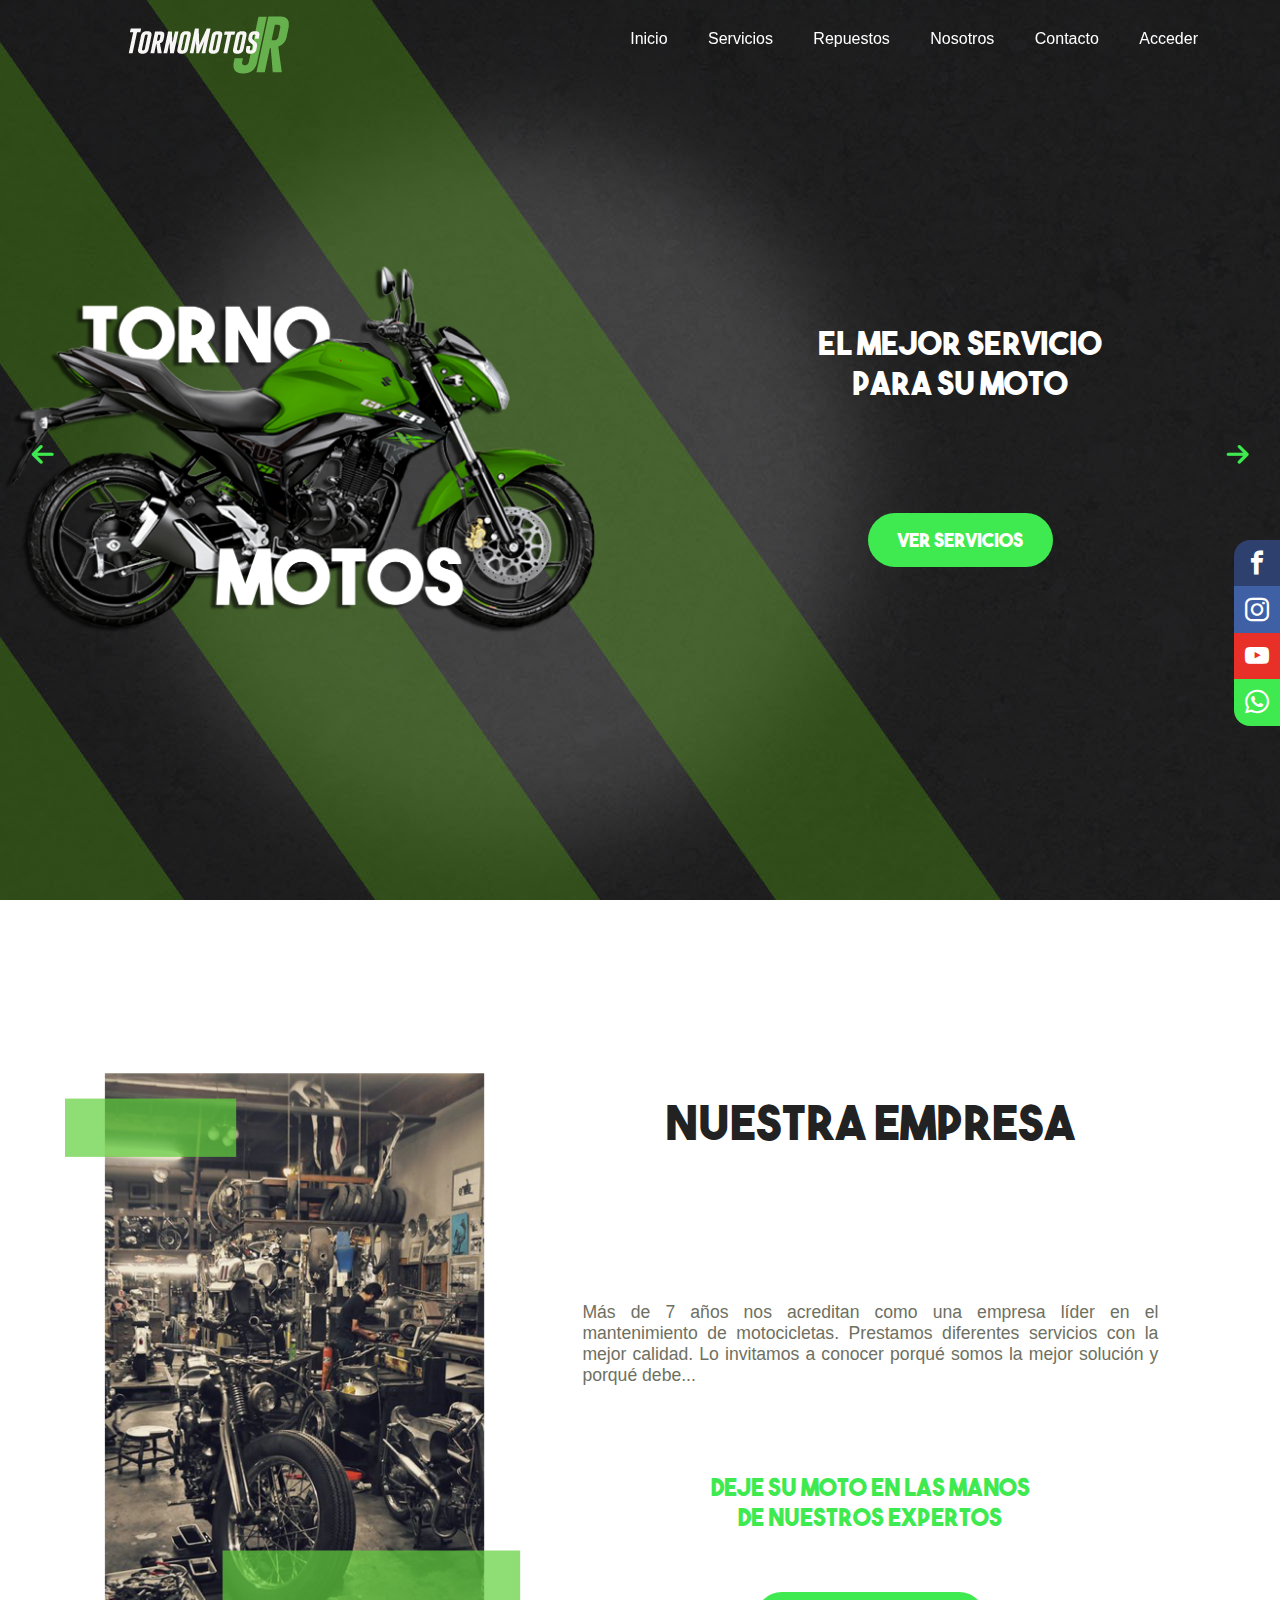
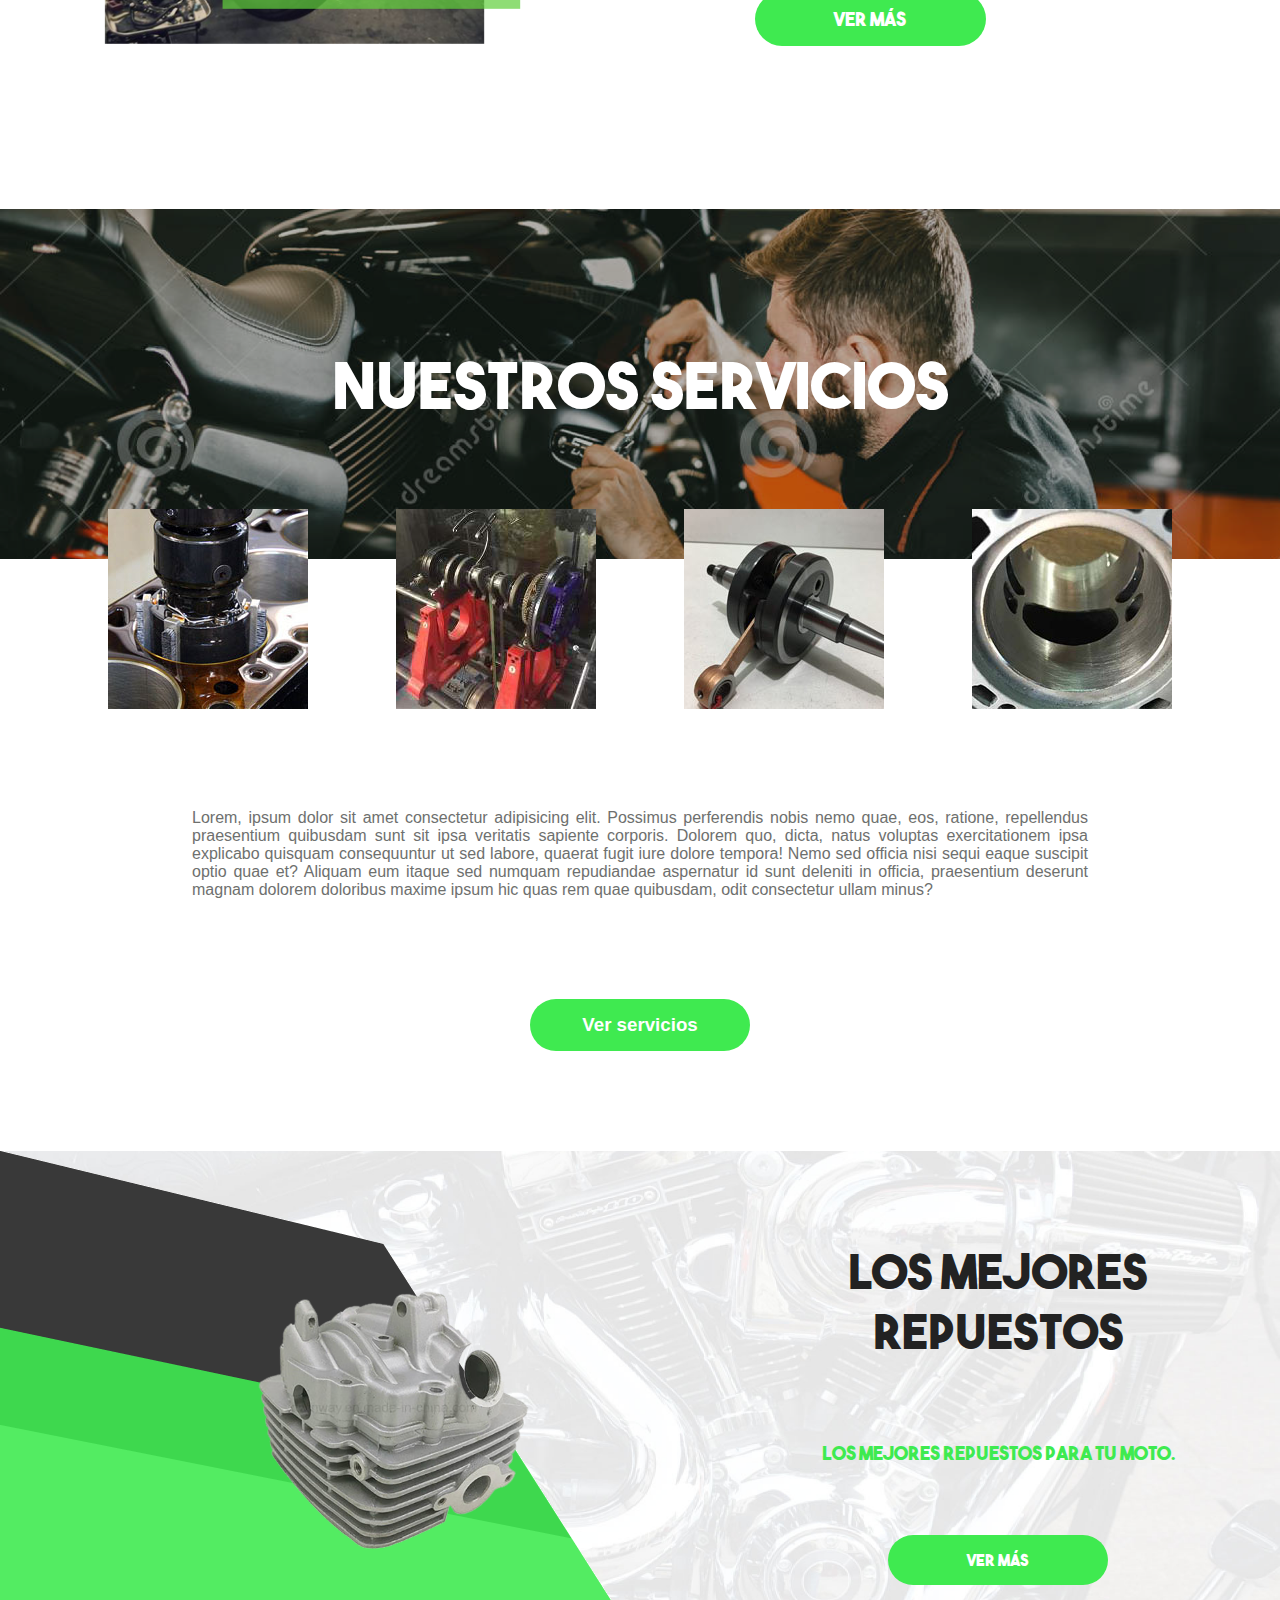
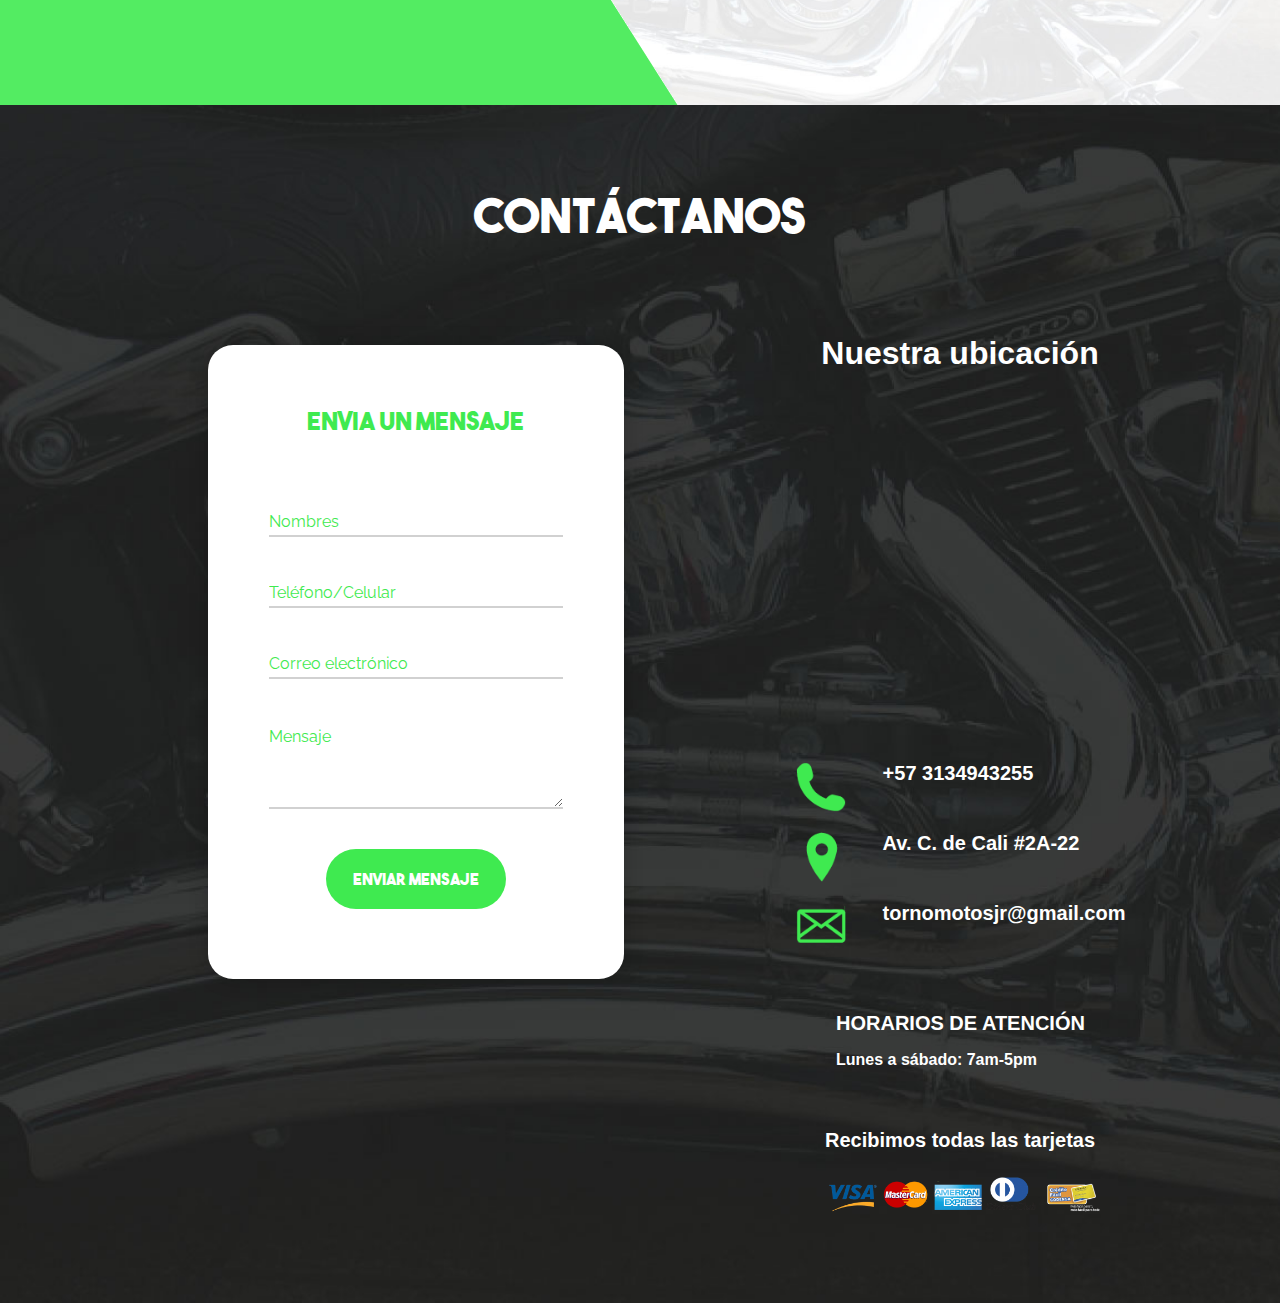
==== commit c0af9b04: "jhj" ====
--- a/index.html
+++ b/index.html
@@ -32,7 +32,19 @@
 				<div class="cajalogo"><img src="./imagenes/logo.png" alt=""></div>
 				<ul class="ulmenu">
 					<li class="limenu"><a class="amenu" href="">Inicio</a></li>
-					<li class="limenu"><a class="amenu" href="">Servicios</a></li>
+					<li class="limenu submenu" id="serviciosmenu"><div class="servmenu"><a class="amenu servlink" href="https://www.youtube.com/watch?v=kP6_nlTdPgI">Servicios </a> <p class="icon-arrow-down2 down"></p></div>
+						<ul>
+							<li><a href="#">Todos los servicios</a></li>
+							<li><a href="#">Servicio Técnico</a></li>
+							<li><a href="#">Rectificada</a></li>
+							<li><a href="#">Servicio de Torno</a></li>
+							<li><a href="#">Cambio de bielas</a></li>
+							<li><a href="#">Rectificada de culatas</a></li>
+							<li><a href="#">Prensa hidraulica</a></li>
+							<li><a href="#">Balanceo de cigüeñal</a></li>
+							<li><a href="#">Encamisada de cilindros</a></li>
+						</ul>
+					</li>
 					<li class="limenu"><a class="amenu" href="">Repuestos</a></li>
 					<li class="limenu"><a class="amenu" href="">Nosotros</a></li>
 					<li class="limenu"><a class="amenu" href="">Contacto</a></li>
--- a/flexslider.css
+++ b/flexslider.css
@@ -1,4 +1,3 @@
-
 *{
     margin:0;
     padding:0;
@@ -32,9 +31,8 @@
     
 }
 nav{
-    height:100px;
-    width:100%;
-    /*background: #34495e;*/
+    height:70px;
+    width:100%;
     display: flex;
     flex-wrap: wrap;
     justify-content: space-between;
@@ -43,6 +41,12 @@
     display:inline-block;
     margin-top: 1em;
     margin-left: 10%;
+    width:200px;
+    height:auto;
+}
+.cajalogo img{
+    max-width:100%;
+    object-fit: contain;
 }
 
 nav #icon{
@@ -60,7 +64,7 @@
     float:right;
     margin-right: 40px;
     display: none;
-    margin-top:1.5em;
+    margin-top:1em;
     
 }
 .try{
@@ -76,7 +80,6 @@
 }
 .hamburguesa{
     height: 15%;
-    background: black;
     width: 100%;
     
     
@@ -120,16 +123,41 @@
 }
 nav .ulmenu .limenu{
     display: inline-block;
-    margin-top: 40px;
+    margin-top: 30px;
     margin-right: 8px;
     margin-left: 8px;
     
 }
+nav .ulmenu ul{
+    display:none;
+}
+nav .ulmenu .limenu:hover ul{
+    display:block;
+    position:absolute;
+    margin-top: 20px;
+ 
+}
+nav .ulmenu .limenu ul a{
+    display:block;
+    padding: 15px 20px;
+    color:#fff;
+    text-decoration: none;
+    background: #222222;
+}
+.down{
+    display:none;
+    color:#3FEA50;
+    text-decoration: none;
+    font-size:25px;   
+}
+
+nav .ulmenu .limenu ul a:hover{
+    background:#3FEA50;
+}
 .limenu .amenu{
     color:#fff;
     font-size: 1em;
-    text-transform: uppercase;
-    padding: 7px 10px;
+    padding: 25px 10px;
     
 }
 .amenu.active,.amenu:hover{
@@ -154,11 +182,15 @@
          position:fixed;
          width: 100%;
          height: 100vh;
-         top:100px;
+         top:70px;
          left:-100%;
          text-align: center;
          transition: all .5s;
-         background: rgba(0, 0, 0, 0.9);
+          /* fallback for old browsers */
+          background: -webkit-linear-gradient(to right, #3fea50, #45f48e);
+          /* Chrome 10-25, Safari 5.1-6 */
+          background: linear-gradient(to right, #3fea50, #45f48e);
+          /* W3C, IE 10+/ Edge, Firefox 16+, Chrome 26+, Opera 12+, Safari 7+ */
          
      }
      .ulmenu .limenu{
@@ -170,17 +202,20 @@
          border-style: solid;
         border-width: 0 0 1px ;
         border-color: #fff;
-         
-         
 
      }
      .limenu .amenu{
          display: block;
-         padding: 2em 0;
+         padding: 1.5em 0;
+         text-align: left;
+         padding-left: 30px;
      }
      nav .ulmenu.show{
          left:0%;
 
+     }
+     .cajalogo{
+         width:130px;
      }
      .cajaicono{
          display: flex;
@@ -188,6 +223,39 @@
          align-items: center;
          justify-content: center;
      }
+     nav .ulmenu .limenu:hover ul{
+        display:none;
+        position: static;
+        margin-top: 0;
+    }
+    nav .ulmenu .limenu ul a{
+        margin:auto!important;
+        border-style: solid;
+       border-width: 0 0 1px ;
+       border-color: #fff;
+       padding:1.2em 0;
+       text-align: left;
+         padding-left:60px;
+       
+    }
+    .down{
+        display:flex;
+        width:10%;
+        font-size: 20px;
+        color: #fff;
+        box-sizing: border-box;
+        padding:15px;
+        cursor: pointer;
+    } 
+    .servmenu{
+        display:flex;
+        flex-direction: row;
+    }
+    .servmenu a{
+        display:flex;
+        width:90%;
+    }
+    
     
     
 }
@@ -300,8 +368,6 @@
     object-fit:contain;
     max-width:100%;
   }
-  
-
   
   .column h1 {
     margin-bottom:30px;
@@ -330,7 +396,7 @@
       width: 100%;
     }
     .container {
-        margin-top: 100px;
+        margin-top: 70px;
     }
   }
   
@@ -1089,4 +1155,9 @@
 
 .mensaje-exito a:hover{
     background: #3371B6;
-}+}
+
+
+
+/*=======================================*/
+
--- a/style.css
+++ b/style.css
@@ -1,10 +1,10 @@
 @font-face {
   font-family: 'icomoon';
-  src:  url('fonts/icomoon.eot?i827ic');
-  src:  url('fonts/icomoon.eot?i827ic#iefix') format('embedded-opentype'),
-    url('fonts/icomoon.ttf?i827ic') format('truetype'),
-    url('fonts/icomoon.woff?i827ic') format('woff'),
-    url('fonts/icomoon.svg?i827ic#icomoon') format('svg');
+  src:  url('fonts/icomoon.eot?sdljup');
+  src:  url('fonts/icomoon.eot?sdljup#iefix') format('embedded-opentype'),
+    url('fonts/icomoon.ttf?sdljup') format('truetype'),
+    url('fonts/icomoon.woff?sdljup') format('woff'),
+    url('fonts/icomoon.svg?sdljup#icomoon') format('svg');
   font-weight: normal;
   font-style: normal;
   font-display: block;
@@ -28,6 +28,9 @@
 .icon-arrow-right2:before {
   content: "\ea3c";
 }
+.icon-arrow-down2:before {
+  content: "\ea3e";
+}
 .icon-arrow-left2:before {
   content: "\ea40";
 }
